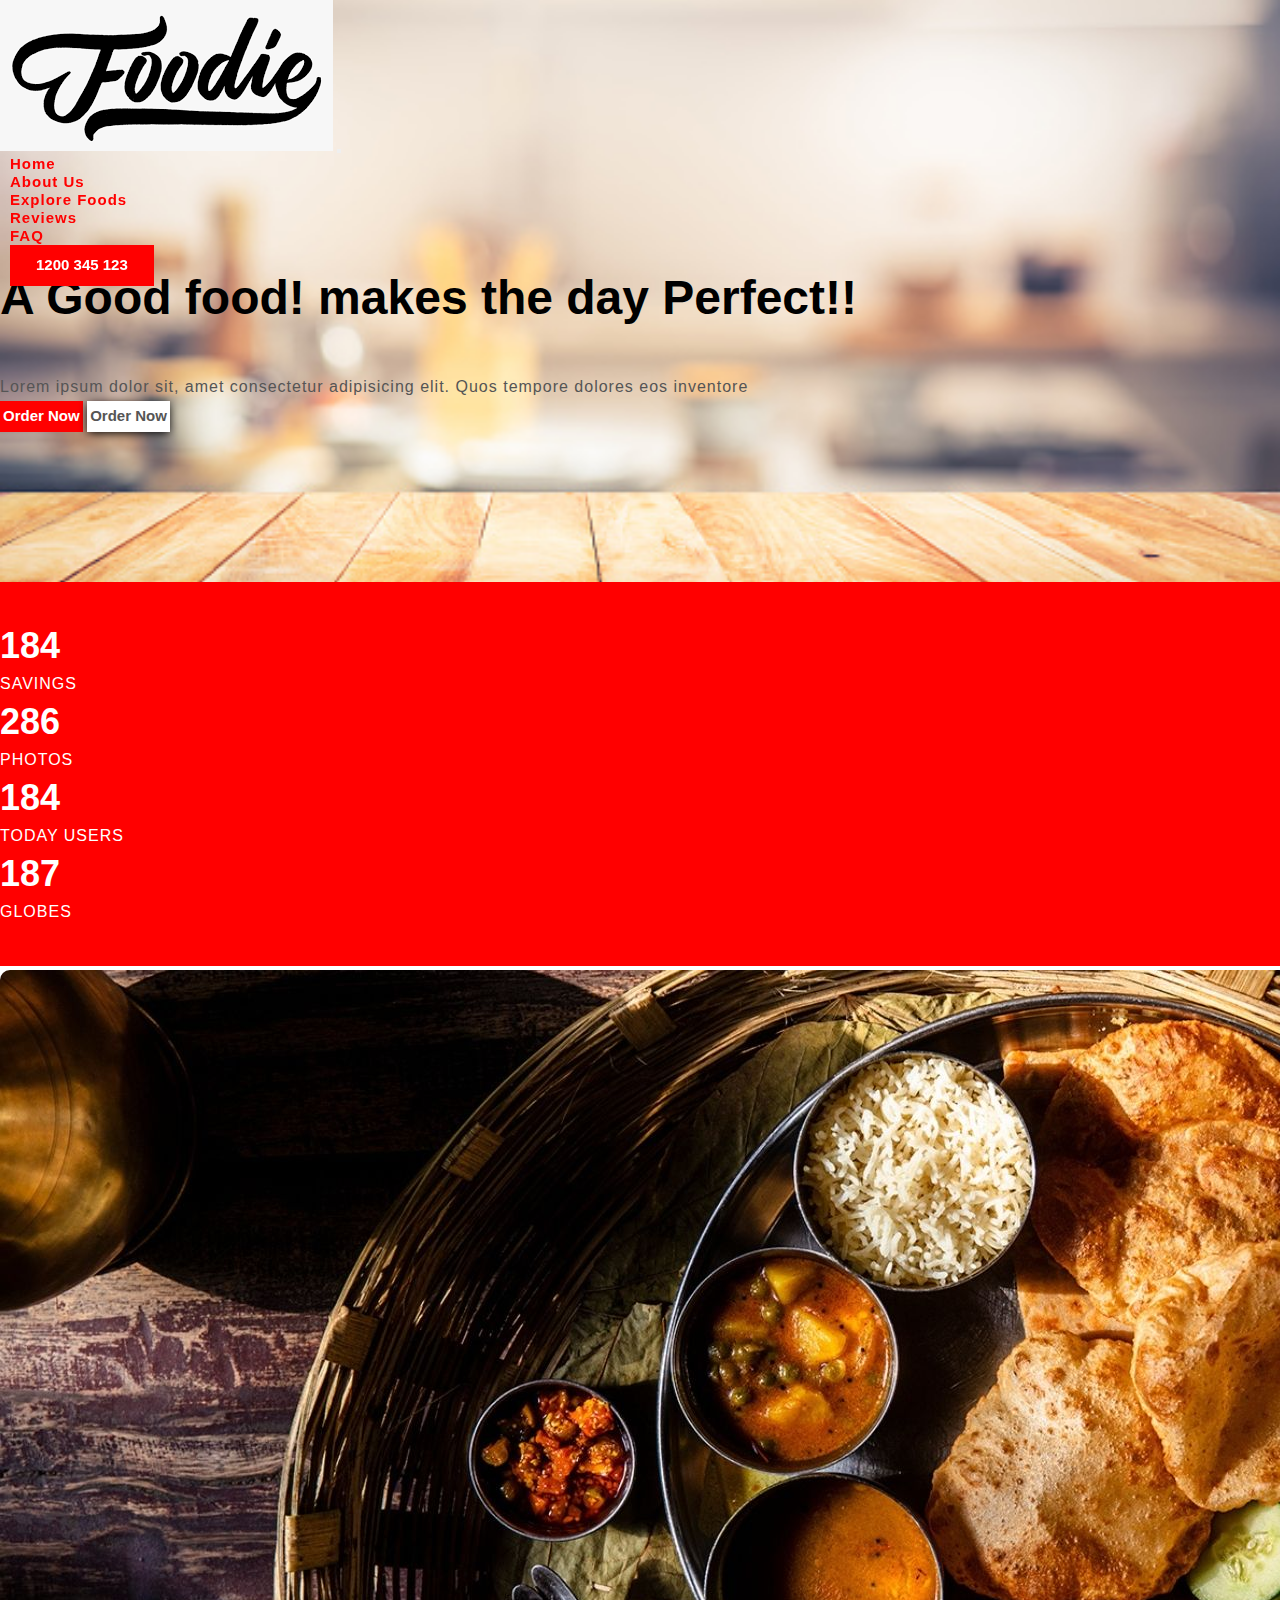
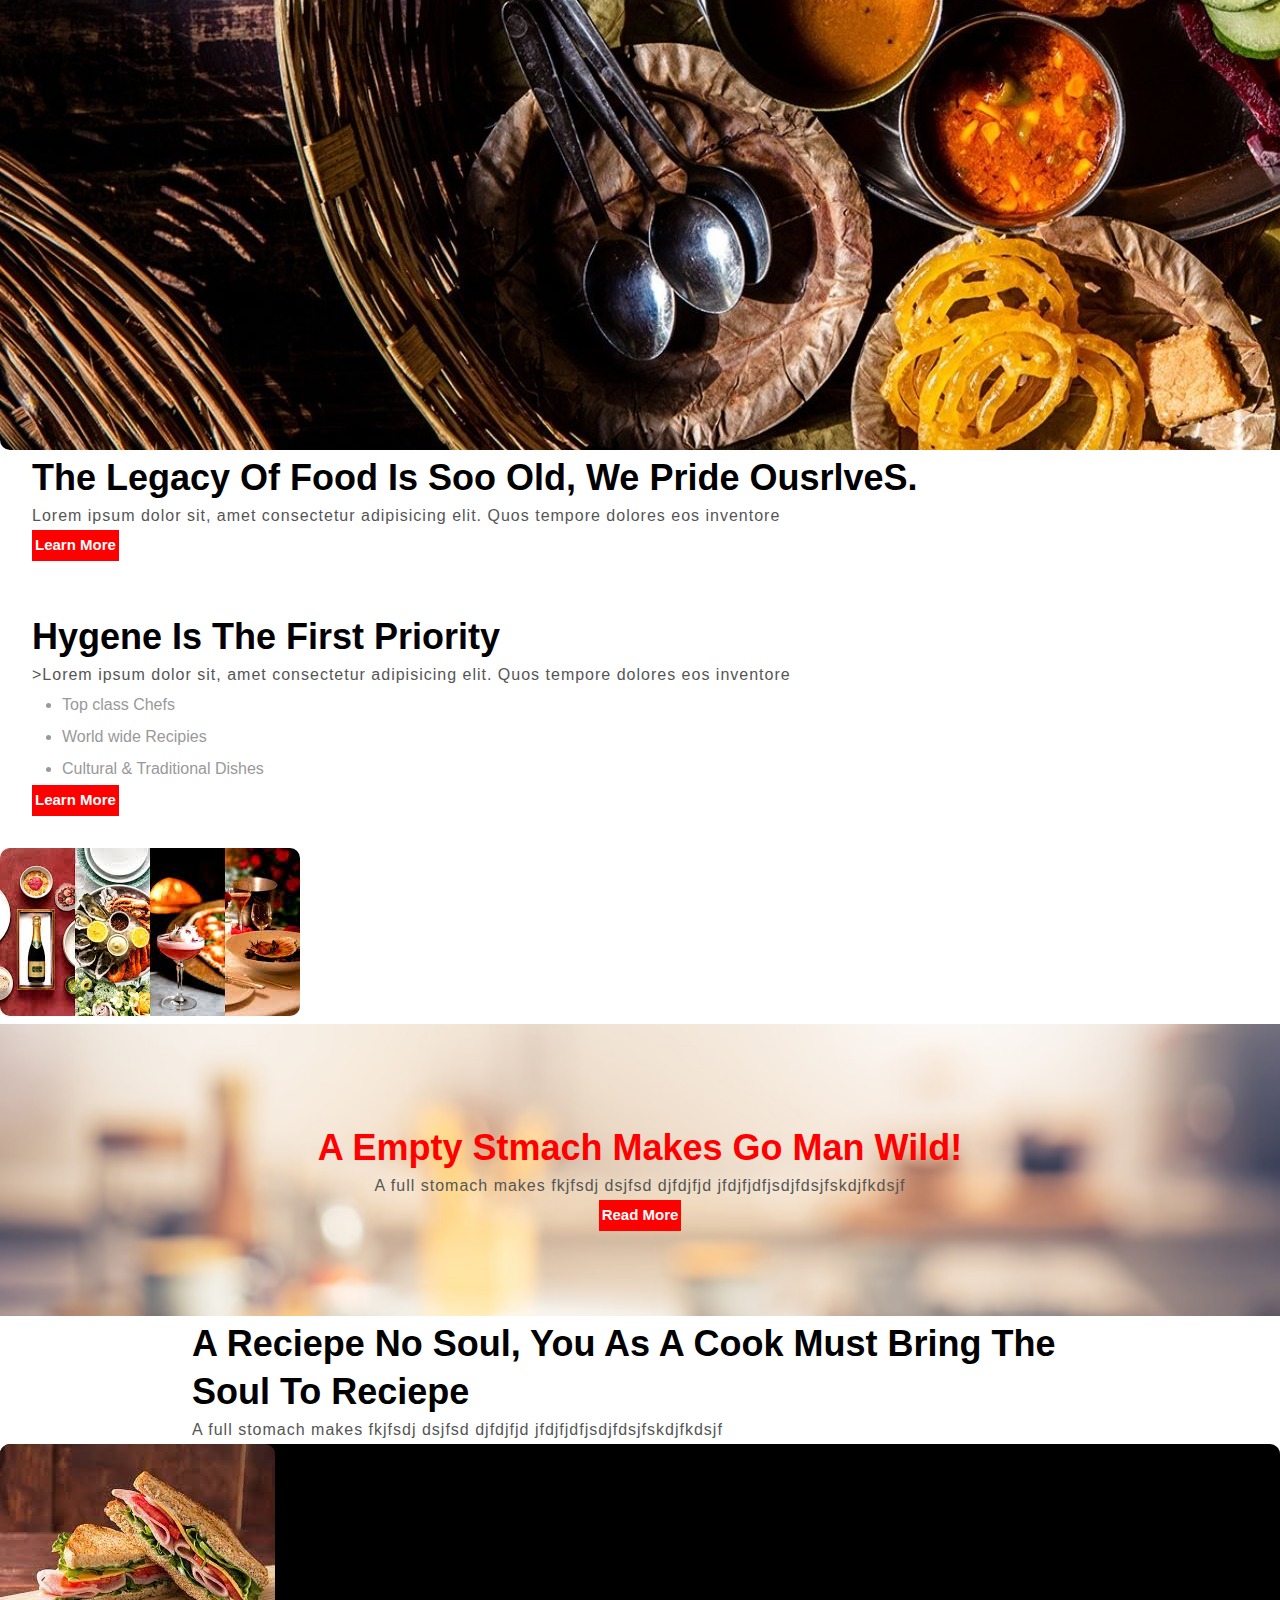
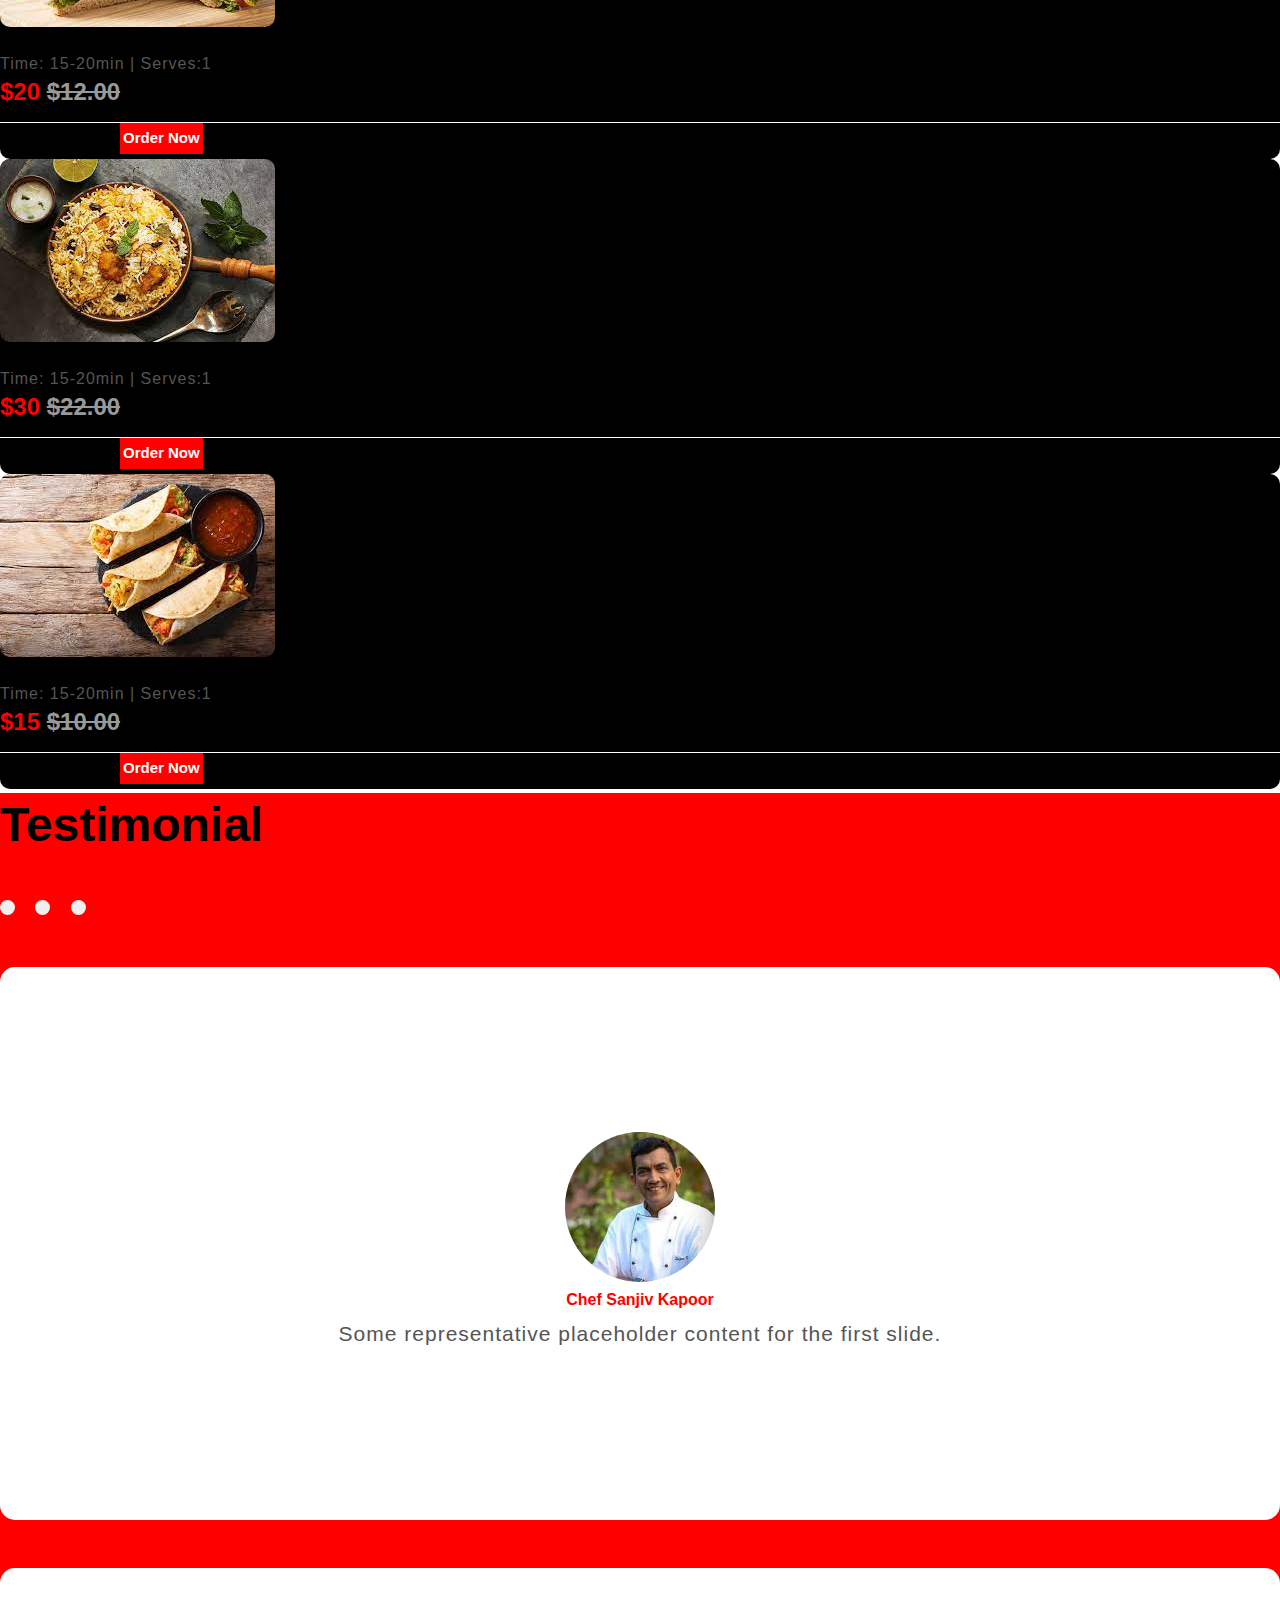
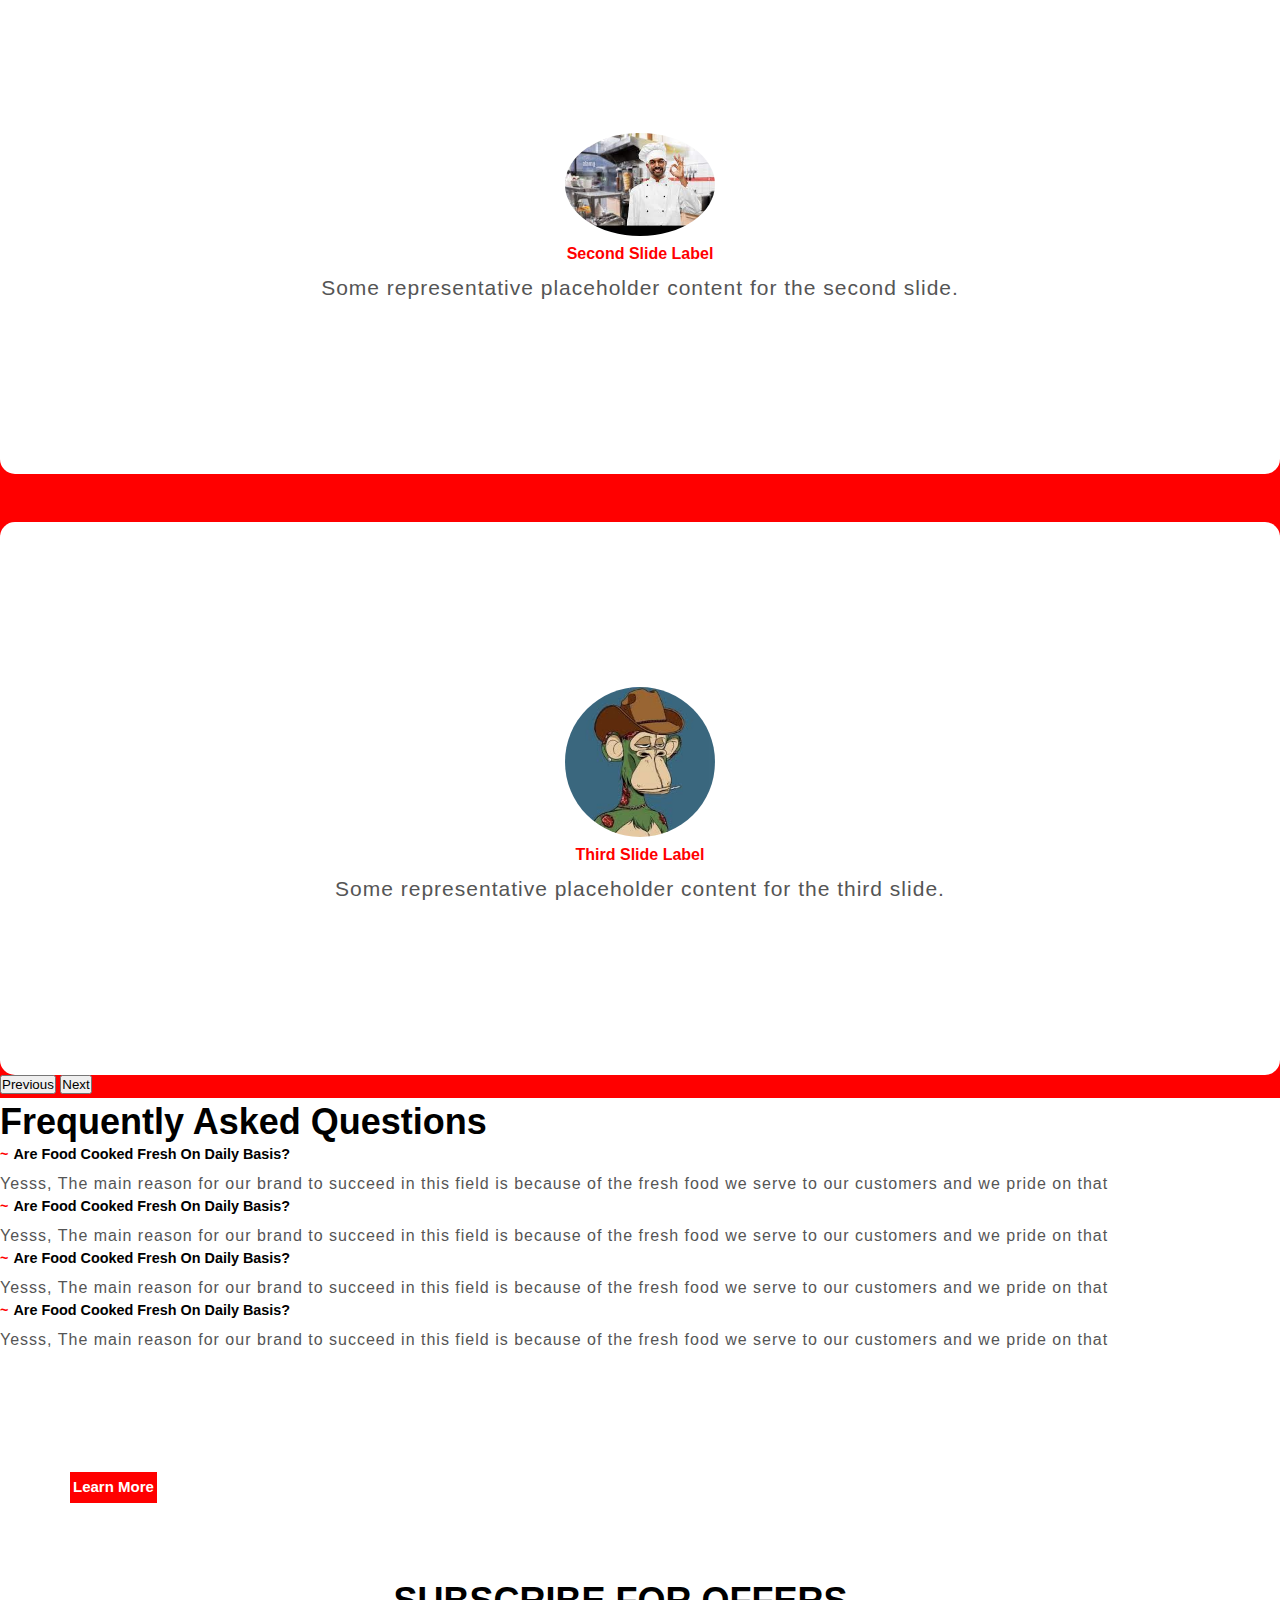
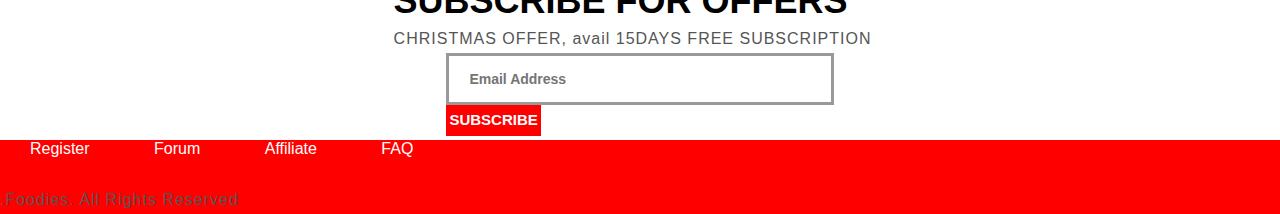
==== Foodies Project WP_IO/index.html @ 7a3345bc "Foodies WP" ====
<!DOCTYPE html>
<html lang="en">

<head>
  <meta charset="UTF-8">
  <meta http-equiv="X-UA-Compatible" content="IE=edge">
  <meta name="viewport" content="width=device-width, initial-scale=1.0">
  <!--Bootstrap CDN-->
  <link href="https://cdn.jsdelivr.net/npm/bootstrap@5.0.2/dist/css/bootstrap.min.css" rel="stylesheet"
    integrity="sha384-EVSTQN3/azprG1Anm3QDgpJLIm9Nao0Yz1ztcQTwFspd3yD65VohhpuuCOmLASjC" crossorigin="anonymous">
  <link rel="stylesheet" href="https://pro.fontawesome.com/releases/v5.10.0/css/all.css"
    integrity="sha384-AYmEC3Yw5cVb3ZcuHtOA93w35dYTsvhLPVnYs9eStHfGJvOvKxVfELGroGkvsg+p" crossorigin="anonymous" />
  <!--only CSS-->
  <link rel="stylesheet" href="./CSS/style.css">
  <link rel="stylesheet" href="./CSS/responsive-style.css">
  <title>Foodies</title>
</head>

<body>
  <!--Header-->
  <header>
    <nav class="navbar navbar-expand-lg navigation-wrap">
      <div class="container">
        <a class="navbar-brand" href=""><img src="./Images/logo/images.png"></a>
        <button class="navbar-toggler" type="button" data-bs-toggle="collapse" data-bs-target="#navbarText"
          aria-controls="navbarText" aria-expanded="false" aria-label="Toggle navigation">
          <i class="fas fa-stream navbar-toggler-icon"></i>
        </button>
        <div class="collapse navbar-collapse" id="navbarText">
          <ul class="navbar-nav ms-auto mb-2 mb-1g-0">
            <li class="nav-item">
              <a class="nav-link active" aria-current="page" href="#home">Home</a>
            </li>
            <li class="nav-item">
              <a class="nav-link" href="#about">About Us</a>
            </li>
            <li class="nav-item">
              <a class="nav-link" href="#explore-food">Explore Foods</a>
            </li>
            <li class="nav-item">
              <a class="nav-link" href="#testimonial">Reviews</a>
            </li>
            <li class="nav-item">
              <a class="nav-link" href="#faq">FAQ</a>
            </li>
            <li><button class="main-btn">1200 345 123</button></li>
          </ul>
        </div>
      </div>
    </nav>
  </header>

  <!--section 1 top-banner-->
  <section id="home">
    <div class="container-fluid px-0 top-banner">
      <div class="container">
        <div class="row">
          <div class="col-lg-5 col-md-6">
            <h1>A Good food! makes the day Perfect!!</h1>
            <p>Lorem ipsum dolor sit, amet consectetur adipisicing elit. Quos tempore dolores eos inventore</p>
            <div class="mt-4">
              <button class="main-btn">Order now <i class="fas fa-shopping-bag ps-3"></i></button>
              <button class="white-btn ms-lg-4 mt-lg-0 mt-4">Order now<i class="fas fa-angle-right ps-3"></i></button>
            </div>
          </div>
        </div>
      </div>
    </div>
  </section>

  <!--Section-2 Counter-->
  <section id="counter">
    <section class="counter-section">
      <div class="container">
        <div class="row text-center">
          <div class="col-md-3 mb-lg-0 mb-md-0 mb-5">
            <h2>
              <span id="count1"></span>
            </h2>
            <p>SAVINGS</p>
          </div>

          <div class="col-md-3 mb-lg-0 mb-md-0 mb-5">
            <h2>
              <span id="count2"></span>
            </h2>
            <p>PHOTOS</p>
          </div>

          <div class="col-md-3 mb-lg-0 mb-md-0 mb-5">
            <h2>
              <span id="count3"></span>
            </h2>
            <p>TODAY USERS</p>
          </div>

          <div class="col-md-3 mb-lg-0 mb-md-0 mb-5">
            <h2>
              <span id="count4"></span>
            </h2>
            <p>GLOBES</p>
          </div>
        </div>
      </div>
    </section>
  </section>

  <!--Section-3 About-->
  <section id="about">
    <div class="about-section wrapper">
      <div class="container">
        <div class="row align-itmes-center">
          <div class="col-lg-7 col-md-12 mb-lg-0 mb-5">
            <div class="card border-0">
              <img src="./Images/imaGESSSS/THALI.jpg" class="img-fluid">
            </div>
          </div>
          <div class="col-lg-5 col-md-12 text-sec">
            <h2>The legacy of food is soo old, we pride ousrlveS. </h2>
            <p>Lorem ipsum dolor sit, amet consectetur adipisicing elit. Quos tempore dolores eos inventore</p>
            <button class="main-btn mt-4">Learn More</button>
          </div>
        </div>
      </div>
      <div class="container food-type">
        <div class="row-align-items-center">
          <div class="col-lg-5 col-md-12 text-sec mb-lg-0 mb-5">
            <h2>Hygene is the first priority</h2>
            <p>>Lorem ipsum dolor sit, amet consectetur adipisicing elit. Quos tempore dolores eos inventore</p>
            <ul class="list-unstyled py-3">
              <li>Top class Chefs</li>
              <li>World wide Recipies</li>
              <li>Cultural & Traditional Dishes</li>
            </ul>
            <button class="main-btn mt-4">Learn More</button>
          </div>
          <div class="col-lg-5 col-md-6">
            <div class="card border-0">
              <img src="./Images/imaGESSSS/colaged.jpg" class="img-fluid">
            </div>
          </div>
        </div>
      </div>
    </div>
  </section>

  <!--section3 story-->
  <section id="story">
    <div class="story-section">
      <div class="container">
        <div class="row">
          <div class="col-sm-12">
            <div class="text-content">
              <h2>A empty stmach makes go man wild!</h2>
              <p>A full stomach makes fkjfsdj dsjfsd djfdjfjd jfdjfjdfjsdjfdsjfskdjfkdsjf</p>
              <button class="main-btn mt-3">Read More</button>
            </div>

          </div>
        </div>
      </div>
    </div>
  </section>

  <!--Section explore food-->
  <section id="explore-food">
    <div class="explore-food wrapper">
      <div class="container">
        <div class="row">
          <div class="col-sm-12">
            <div class="text-content text-center">
              <h2>A reciepe no soul, you as a cook must bring the soul to reciepe</h2>
              <p>A full stomach makes fkjfsdj dsjfsd djfdjfjd jfdjfjdfjsdjfdsjfskdjfkdsjf</p>
            </div>
          </div>
        </div>
        <div class="row pt-5">
          <div class="col-lg-4 col-md-6 mb-lg-0 mb-5">
            <div class="card">
              <img src="./Images/imaGESSSS/sanswich 612x408.jpg" class="img-fluid">
              <div class="pt=3">
                <h4>Sandwich</h4>
                <p>Time: 15-20min | Serves:1</p>
                <span>$20 <del>$12.00</del></span>
                <button class="mt-4 main-btn">Order Now</button>
              </div>
            </div>
          </div>

          <div class="col-lg-4 col-md-6 mb-lg-0 mb-5">
            <div class="card">
              <img src="./Images/imaGESSSS/biryani 612x408.jpg" class="img-fluid">
              <div class="pt=3">
                <h4>Hyderabdi Dum Biriyani</h4>
                <p>Time: 15-20min | Serves:1</p>
                <span>$30 <del>$22.00</del></span>
                <button class="mt-4 main-btn">Order Now</button>
              </div>
            </div>
          </div>

          <div class="col-lg-4 col-md-6 mb-lg-0 mb-5">
            <div class="card">
              <img src="./Images/imaGESSSS/kati roll 612x408.jpg" class="img-fluid">
              <div class="pt=3">
                <h4>Kati Roll</h4>
                <p>Time: 15-20min | Serves:1</p>
                <span>$15 <del>$10.00</del></span>
                <button class="mt-4 main-btn">Order Now</button>
              </div>
            </div>
          </div>
        </div>
      </div>
    </div>
  </section>

  <!--Secition Testimonial-->
  <section id="testimonial">
    <div class="wrapper testimonial-section">
      <div class="container text-center">
        <div class="text-center pb-4">
          <h1>Testimonial</h1>
        </div>
        <div class="row">
          <div class="col-sm-12 col-lg-10 offset-lg-1">
            <div id="carouselExampleDark" class="carousel carousel-dark slide" data-bs-ride="carousel">
              <div class="carousel-indicators">
                <button type="button" data-bs-target="#carouselExampleDark" data-bs-slide-to="0" class="active"
                  aria-current="true" aria-label="Slide 1"></button>
                <button type="button" data-bs-target="#carouselExampleDark" data-bs-slide-to="1"
                  aria-label="Slide 2"></button>
                <button type="button" data-bs-target="#carouselExampleDark" data-bs-slide-to="2"
                  aria-label="Slide 3"></button>
              </div>
              <div class="carousel-inner">
                <div class="carousel-item active">
                  <div class="carousel-caption">
                    <img src="./Images/imaGESSSS/chefsanjiv.jpg">
                    <h5>Chef Sanjiv Kapoor</h5>
                    <p>Some representative placeholder content for the first slide.</p>
                  </div>
                </div>

                <div class="carousel-item">
                  <div class="carousel-caption">
                    <img src="./Images/imaGESSSS/chef2.jpg">
                    <h5>Second slide label</h5>
                    <p>Some representative placeholder content for the second slide.</p>
                  </div>
                </div>

                <div class="carousel-item">
                  <div class="carousel-caption">
                    <img src="./Images/imaGESSSS/abc 400x400.jpg">
                    <h5>Third slide label</h5>
                    <p>Some representative placeholder content for the third slide.</p>
                  </div>
                </div>
              </div>
            </div>
          </div>
          <button class="carousel-control-prev" type="button" data-bs-target="#carouselExampleDark"
            data-bs-slide="prev">
            <span class="carousel-control-prev-icon" aria-hidden="true"></span>
            <span class="visually-hidden">Previous</span>
          </button>
          <button class="carousel-control-next" type="button" data-bs-target="#carouselExampleDark"
            data-bs-slide="next">
            <span class="carousel-control-next-icon" aria-hidden="true"></span>
            <span class="visually-hidden">Next</span>
          </button>
        </div>
      </div>
    </div>
    </div>
    </div>
  </section>

  <!--Section FAQ-->
  <section id="faq">
    <div class="faq-wrapper">
      <div class="container">
        <div class="row">
          <div class="col-sm-12">
            <div class="text-center">
              <h2>
                Frequently Asked Questions
              </h2>
            </div>
          </div>
        </div>
        <div class="row pt-5">
          <div class="col-sm-6 mb-4">
            <h4><span>~</span>Are Food Cooked fresh on daily basis?</h4>
            <p>Yesss, The main reason for our brand to succeed in this field is because of the fresh 
              food we serve to our customers and we pride on that</p>
          </div>

          <div class="col-sm-6 mb-4">
            <h4><span>~</span>Are Food Cooked fresh on daily basis?</h4>
            <p>Yesss, The main reason for our brand to succeed in this field is because of the fresh 
              food we serve to our customers and we pride on that</p>
          </div>

          <div class="col-sm-6 mb-4">
            <h4><span>~</span>Are Food Cooked fresh on daily basis?</h4>
            <p>Yesss, The main reason for our brand to succeed in this field is because of the fresh 
              food we serve to our customers and we pride on that</p>
          </div>

          <div class="col-sm-6 mb-4">
            <h4><span>~</span>Are Food Cooked fresh on daily basis?</h4>
            <p>Yesss, The main reason for our brand to succeed in this field is because of the fresh 
              food we serve to our customers and we pride on that</p>
          </div>
        </div>
      </div>
    </div>
  </section>

  <!--Section book food-->
  <section id="book-food">
    <div class="book-food">
      <div class="container book-food-text">
        <div class="row text-center">
          <div class="col-lg-9 col-md-12">
            <h2>Food prepared with fresh veggies from organic farming</h2>
          </div>
          <div class="col-lg-3 col-md-12 mt-lg-0 mt-4">
            <button class="main-btn">Learn More</button>
          </div>
        </div>
      </div>
    </div>
  </section>

  <!--Section Newletter or search-->
  <section id="newsletter">
    <div class="newsletter wrapper">
      <div class="container">
        <div class="row">
          <div class="col-sm-12">
            <div class="text-content text-center pb-4">
              <h2>SUBSCRIBE FOR OFFERS</h2>
              <p>CHRISTMAS OFFER, avail 15DAYS FREE SUBSCRIPTION</p>
            </div>
            <form class="newsletter">
              <div class="row">
                <div class="col-md-8 col-12">
                  <input class="form-control" placeholder="Email Address" type="email">
                </div>
                <div class="col-lg-4 col-12">
                  <button class="main-btn">SUBSCRIBE</button>
                </div>
              </div>
            </form>
          </div>
        </div>
      </div>
    </div>
  </section>

  <!--footer section-->

  <footer id="footer">
    <div class="footer py-5">
      <div class="container">
        <div class="row">
          <div class="col-md-12 text-center">
            <a class="footer-link" href="#">Register</a>
            <a class="footer-link" href="#">Forum</a>
            <a class="footer-link" href="#">Affiliate</a>
            <a class="footer-link" href="#">FAQ</a>
            <div class="footer-social pt-4 text-center">
              <a href="#"><i class="fab fa-facebook"></i></a>
              <a href="#"><i class="fab fa-twitter"></i></a>
              <a href="#"><i class="fab fa-youtube"></i></a>
              <a href="#"><i class="fab fa-dribbble"></i></a>
              <a href="#"><i class="fab fa-linkedin"></i></a>
              <a href="#"><i class="fab fa-instagram"></i></a>
            </div>
          </div>
          <div class="col-sm-12">
            <div class="footer-copy">
              <div class="copy-right text-center pt-5">
                <p class="text-light"><i class="far fa-copyright"></i>.Foodies. All Rights Reserved</p>
              </div>
            </div>
          </div>
        </div>
      </div>
    </div>
  </footer>
  <!--JS Libraries-->
  <script src="https://cdn.jsdelivr.net/npm/@popperjs/core@2.9.2/dist/umd/popper.min.js"
    integrity="sha384-IQsoLXl5PILFhosVNubq5LC7Qb9DXgDA9i+tQ8Zj3iwWAwPtgFTxbJ8NT4GN1R8p"
    crossorigin="anonymous"></script>
  <script src="https://cdn.jsdelivr.net/npm/bootstrap@5.0.2/dist/js/bootstrap.min.js"
    integrity="sha384-cVKIPhGWiC2Al4u+LWgxfKTRIcfu0JTxR+EQDz/bgldoEyl4H0zUF0QKbrJ0EcQF"
    crossorigin="anonymous"></script>

  <!--Own JS-->
  <script src="./JS/main.js"></script>

</body>

</html>
---- Foodies Project WP_IO/CSS/style.css ----
@import url('https://fonts.googleapis.com/css2?family=Lobster&display=swap');

*,
*:after,
*:before {
    -webkit-box-sizing: border-box;
    box-sizing: border-box;
    margin: 0;
    padding: 0;
}

:active,
:hover,
:focus {
    outline: 0 !important;
    outline-offset: 0;
}

a,
a:hover {
    text-decoration: none;
}

a:hover {
    color: red !important;
}

ul,
ol {
    margin: 0;
    padding: 0;
}

/***********Variable Define**********/
:root {
    --primary-color: Red;
    --secondary-color: Black;
    --third-color: orange;
    --white-color: white;
    --text-color: #555;
    --text-gray: #999;
    --black-color: black;
    --primary-font: 'Roboto', sans-serif;
    --secondary-font: 'Quicksand', sans-serif;
}

html {
    scroll-behavior: smooth;
}

body {
    font-family: var(--primary-font);
    font-size: 100%;
    font-weight: 400;
}

/*********Custom Scrollbar**********/

::-webkit-scrollbar {
    width: 0.625rem;
}

::-webkit-scrollbar-track {
    background: var(--white-color);
}

::-webkit-scrollbar-thumb {
    background: var(--primary-color);
}

/********Custom CSS Design******/

h1 {
    font-size: 3rem;
    font-weight: 900;
    margin-bottom: 3rem;
    color: var(--secondary-color);
}

h2 {
    font-weight: 700;
    font-size: 2.25rem;
    text-transform: capitalize;
    font-family: var(--secondary-font);
    color: var(--secondary-color);
    line-height: 3rem;
}

h4 {
    color: var(--secondary-color);
    font-family: var(--secondary-font);
    text-transform: capitalize;
    font-size: 10px;
    font-weight: 800;
    margin-bottom: 0.5rem;
}

h5 {
    color: var(--primary-color);
    text-transform: capitalize;
    font-family: var(--secondary-font);
    font-size: 1rem;
    font-weight: 700;
    margin-bottom: 0.5rem;
}

p {
    font-size: 1rem;
    color: var(--text-color);
    font-weight: 400;
    line-height: 1.75rem;
    letter-spacing: 1px;
}


.main-btn {
    display: inline-block;
    padding: -.625rem 1.875rem;
    line-height: 1.56rem;
    background-color: var(--primary-color);
    border: 0.1875rem solid var(--primary-color);
    color: var(--white-color);
    font-size: 0.9375rem;
    font-weight: 600;
    text-transform: capitalize;
    box-shadow: 0px 2px 10px -1px rgb(0, 0, 0,);
    -webkit-transition: all .4s ease-out 0s;
    -o-transition: all .4s ease-out 0s;
    -moz-transition: all .4s ease-out 0s;
    transition: all .4s ease-out 0s;
}

.main-btn:hover {
    background-color: transparent;
    color: var(--primary-color);
}

.white-btn {
    display: inline-block;
    padding: -.625rem 1.875rem;
    line-height: 1.56rem;
    background-color: var(--white-color);
    border: 0.1875rem solid var(--white-color);
    color: var(--text-color);
    font-size: 0.9375rem;
    font-weight: 600;
    text-transform: capitalize;
    box-shadow: 0px 2px 10px -1px rgb(0, 0, 0);
    -webkit-transition: all .4s ease-out 0s;
    -o-transition: all .4s ease-out 0s;
    -moz-transition: all .4s ease-out 0s;
    transition: all .4s ease-out 0s;
}

.white-btn:hover {
    background-color: transparent;
    color: var(--primary-color);
    border-color: var(--primary-color);
}

.wrapper {
    padding-top: 0.25rem;
    padding-bottom: 0.25rem;
}

.text-content {
    width: 70%;
    margin: auto;
}

.counter-section h2,
.transitional-section h2,
.book-food-text h2 {
    color: var(--white-color);
}

/********* Header  Styling ***********/
.navigation-wrap{
    position: fixed;
    width: 100%;
    left: 0;
    z-index: 1000;
    -webkit-transition: all .4s ease-out 0s;
    transition: all .3s ease-out 0s;
}

.navigation-wrap .nav-item{
    padding: 0 0.625rem;
    transition: all 1ms linear;
}

.navbar-toggler:focus{
    outline:unset;
    border: unset;
    box-shadow: none;
}

.nav-link{
    font-size: 0.9375rem;
    font-weight: 600;
    text-transform: capitalize;
    color: var(--primary-color);
    letter-spacing: 1px;
}

.nav-link :hover{
    color: blue;
}

.navigation-wrap .main-btn{
    padding: 0.3125rem 1.4375rem;
    box-shadow: none;
    margin-left: 0.625rem;
}

/**********Navbar styling on Scroll*********/

.navigation-wrap.scroll-on{
    position: fixed;
    top: 0;
    left: 0;
    width: 100%;
    background-color:var(--white-color);
    box-shadow: 0 0.125rem 1.75rem 0 rgb(0, 0, 0,0.4);
    transition:all .15s ease-in-out 0s;
}

/*** Top Banner Design *****/

.top-banner{
    width: 100%;
    background: url(../Images/bg/homepgBG.jpg) no-repeat center;
    background-size: cover;
    padding: 16.875rem 0 9.375rem;
}

/*** COUNTER DESIGN ****/

.counter-section{
    background-color:var(--primary-color);
    padding: 2.5rem 0;
}

.counter-section p{
    color: var(--white-color);
    text-transform: uppercase;
}

/*** About section Design ***/
.about-section{
    background: var(--white-color);
}

.about-section .card,
.about-section .card img{
    border-radius: 0.625rem;
}
.about-section .text-sec{
    padding-left: 2rem;
}

/* foot type section design**/

.food-type{
    padding-top: 3.25rem;
}

.food-type ul li{
    font-size: 1rem;
    color: var(--text-gray);
    line-height: 32px;
    position: relative;
    margin-left: 30px;
}

.food-type ul li::before{
    position: absolute;
    left:-2.1875rem;
    color: var(--primary-color);
    font-size: 1.25rem;
    font-family: "Font Awesome 5 Free";
    content:"\f058";
    display: inline-block;
    padding-right: 3px;
    vertical-align: middle;
    font-weight: 900;
}

.food-type .card{
    margin-top: 2rem;
}


.story-section{
    width: 100%;
    height: 18.25rem;
    background: url(../Images/bg/homepgBG.jpg) no-repeat center;
    background-size: cover;
    padding-top: 100px;
    text-align: center;
}

.story-section h2{
    color: var(--primary-color);
}

/* Explore Food Design*/
.explore-food .card{
    border: none;
    background-color:black;
    border-radius: 10px;
}

.explore-food .card img{
    border-radius: 10px;
    object-fit: cover;
}

.explore-food .card span{
    display: block;
    font-size: 1.5rem;
    font-weight: 700;
    color: var(--primary-color);
    padding-bottom: 1rem;
    border-bottom: 0.0625rem solid white;
}

.explore-food .card span del{
    color: var(--text-gray);
}

.explore-food .card .main-btn{
    margin-left: 120px;
    margin-bottom: 5px;
}

/** Testimonial Section Design**/

.testimonial-section{
    background-color:var(--primary-color)
}

.testimonial-section .carousel-item{
    margin-top: 3rem;
    padding:10rem 3.125rem;
    background-color: var(--white-color);
    border-radius: 00.9375rem;
    text-align: center;
}

.testimonial-section .carousel-caption img{
    max-width: 10rem;
    border-radius: 50%;
    padding: 0.3125rem;
}

.testimonial-section .carousel-item .carousel-caption p{
    font-size: 1.3125rem;
    line-height: 2.0625rem;
    padding: 0 11% 0.625rem;
}

.testimonial-section .carousel-indicators button{
    width: 15px;
    height: 15px;
    border-radius: 50%;
    outline:none;
    border: none;
    margin-right: 1rem;
}

.testimonial-section .carousel-indicators button:active{
    opacity: 1;
}

/** FAQ section Design**/

#faq h4{
    font-size: .9rem;
}
#faq h4 span{
    color: var(--primary-color);
    font-size: 0.9rem;
    margin-right: 0.3125rem;
}

.book-food{
    width: 100%;
    background: url(../Images/bg/parallaxBG.jpg) no-repeat center;
    background-size: cover;
    background-attachment: fixed;
    background-position: 0 71.9125px;
    padding: 4.375rem;
}

/*Form Control*/

.newsletter{
    width: 55%;
    margin: 0 auto;
}

.newsletter .form-control{
    height: 3.225rem;
    padding: 0 1.25rem;
    font-size: 0.875rem;
    width: 100%;
    border: none;
    border-radius: 0;
    background: transparent;
    border: 0.1875rem solid var(--text-gray);
    color: black;
    font-weight: 700;
}

.newsletter .form-control:hover,
.newsletter .form-control:focus{
    outline: none;
    box-shadow: none;
    background-color:var(--primary-color);
}

/*Footer */
.footer{
    background-color: var(--primary-color);
}

.footer .footer-link{
    font-size: 1rem;
    color: var(--white-color);
    padding: 0 1.875rem;
}

.footer .footer-link:hover{
    color:blue !important;
}

.footer a i{
    font-size: 1.5rem;
    color: var(--white-color);
    padding: 0 1rem;
}
---- Foodies Project WP_IO/CSS/responsive-style.css ----
@media (max-width:1024px){

    /* about section */

    /* News letter */
   

}

@media (max-width:991px) {
    /*Custom Classes*/
.text-content{
    width:100%;
} 

/*nav brand*/
.navigation-wrap .navbar-brand img{
    height: 3.8125rem;
}
.navigation-wrap{
    text-align: center;
    background-color: var(--white-color);
}

.navigation-wrap .nav-link{
    line-height: 1.875rem;
}

/* banner design */
.top-banner {
    padding: 9.375rem 0 9.375rem;
}

/*Carousel Design*/
.testimonial-section .carousel-caption p{
    padding: 0;
}

.book-food h2{
    text-align: center;
}

.book-food .main-btn{
    padding-left: 20px;
}

/*newsletter design*/
.newsletter{
    width: 75%;
}

.newsletter .form-control,
.newsletter .main-btn{
    
    margin-top: 1rem;
}
}

@media(max-width:767px){

    /*Custom Css*/
    h1{
        font-size:2.8rem;
    }

    h2{
        font-size: 2rem;
        line-height: 2.0625rem;
    }

    /*Top banner*/
    .top-banner{
        padding:10.875rem 0 9.375rem;
    }

    .story-section{
        padding: 3rem 0;
    }

    /*Carousel Design*/
    .testimonial-section .carousel-item{
        padding: 11rem 3.125rem;
    }

    .book-food h2{
        text-align: center;
    }

    /*Newsletter Design*/
    .newsletter{
        width: 75%;
    }

    .newsletter .main-btn{
        width: 100%;
        margin-top: 1rem;
    }

    .footer .footer-link,
    .footer a i{
        padding: 0 0.7rem;
    }

}

@media (max-width:330px) {

    /*Carousel Design*/
    .testimonial-section .carousel-item{
        padding: 13rem 3.125rem;
    }

}
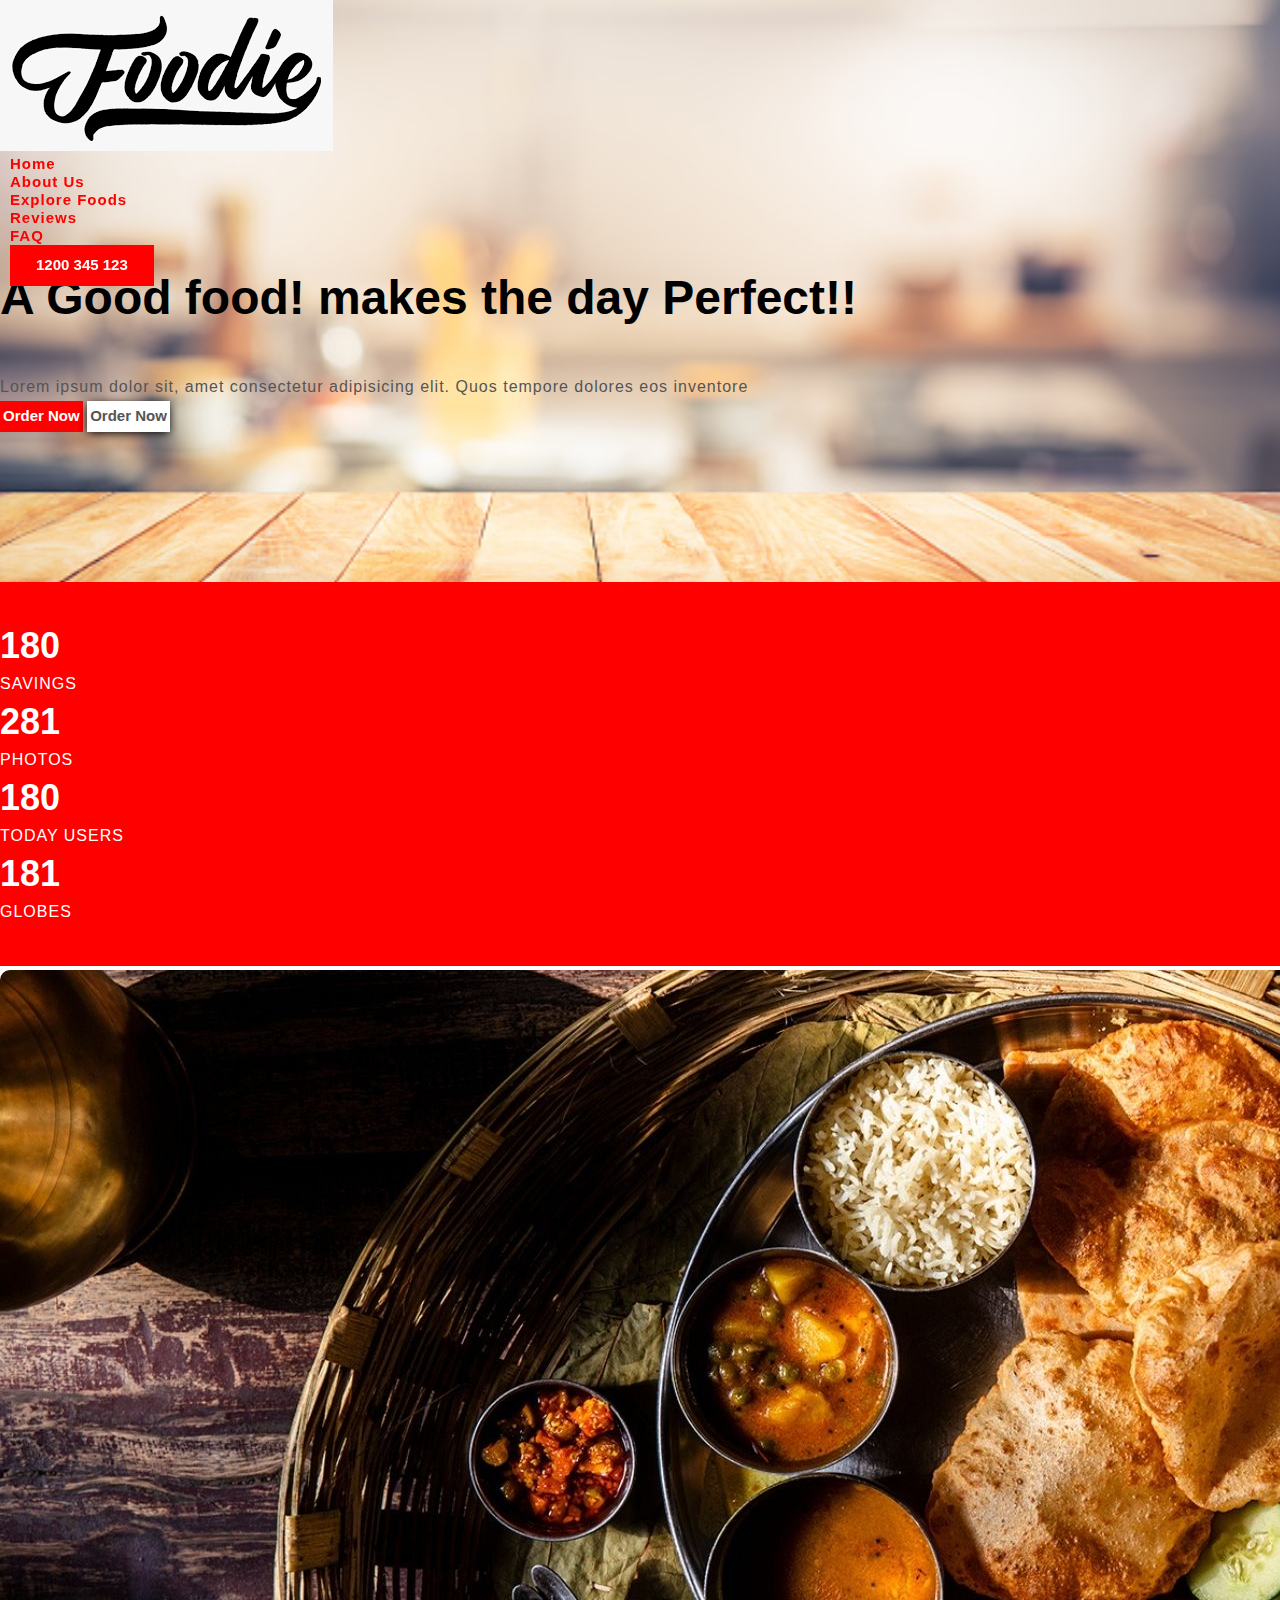
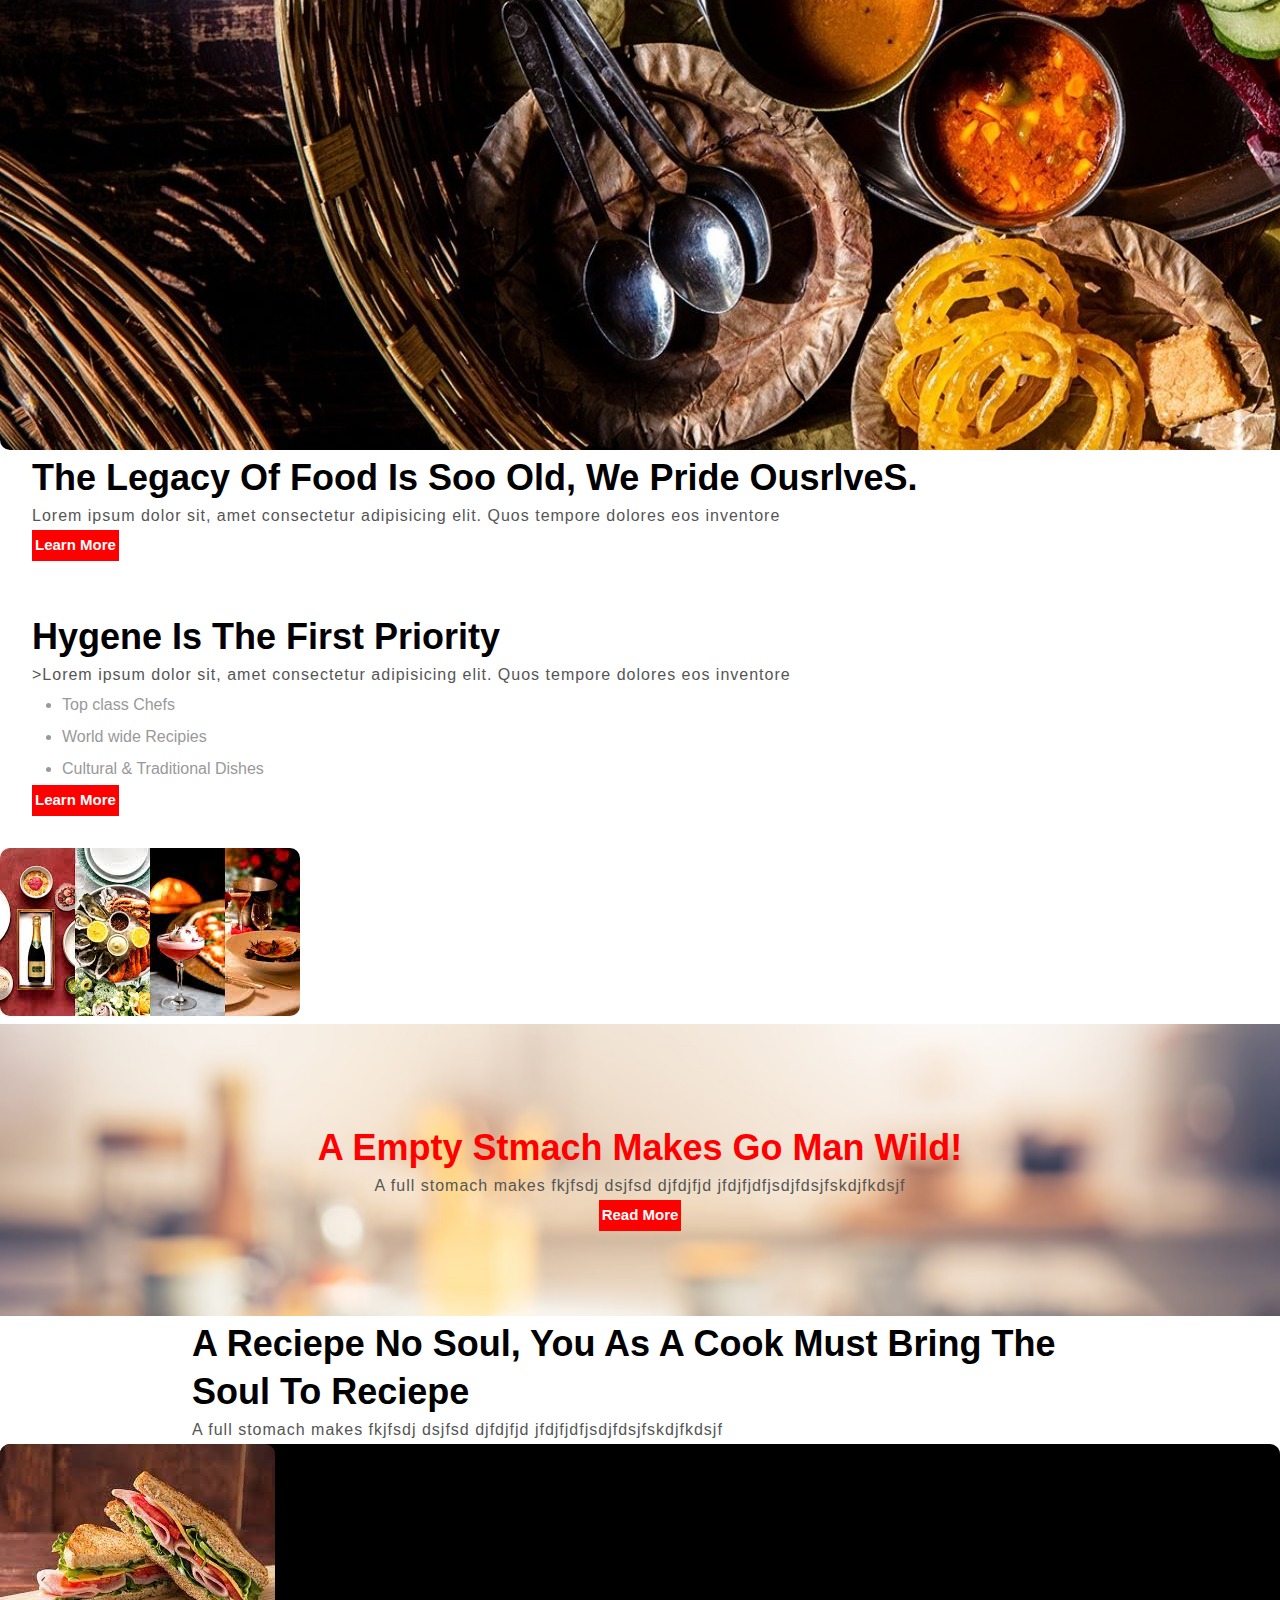
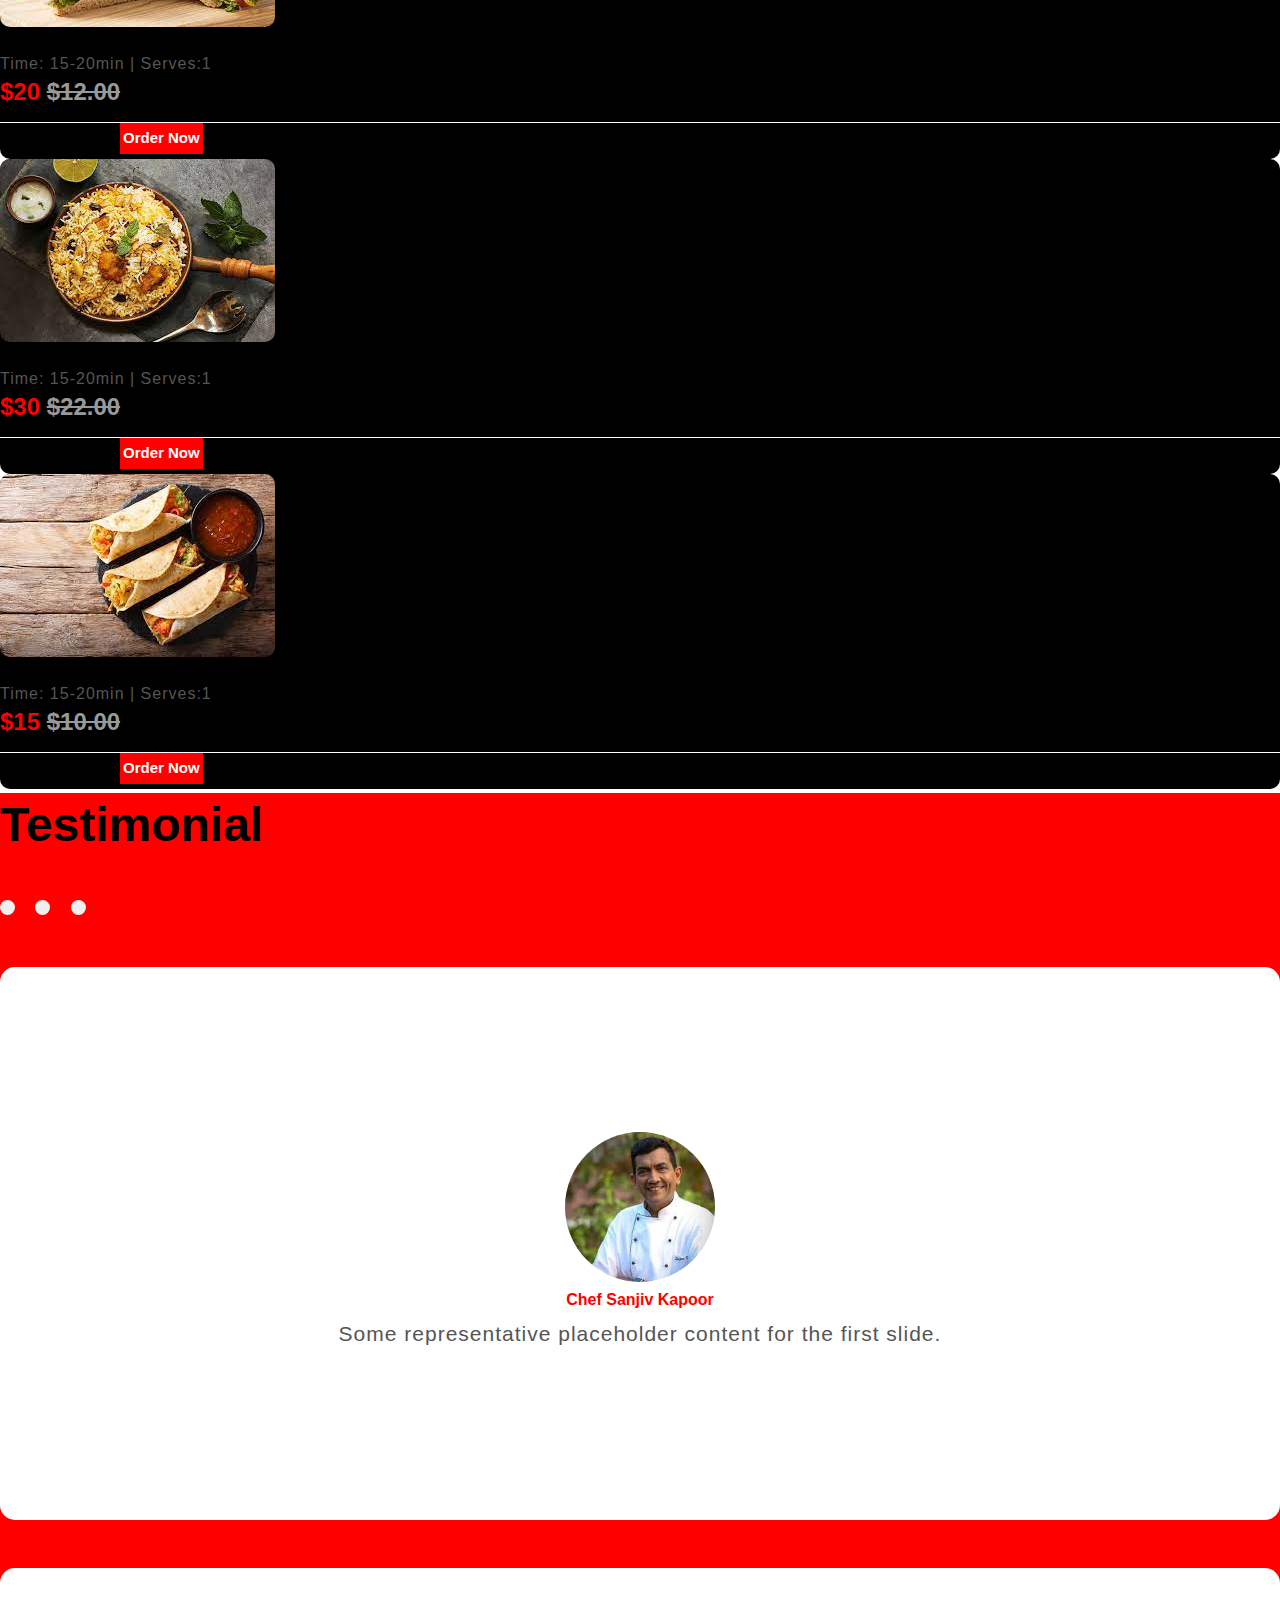
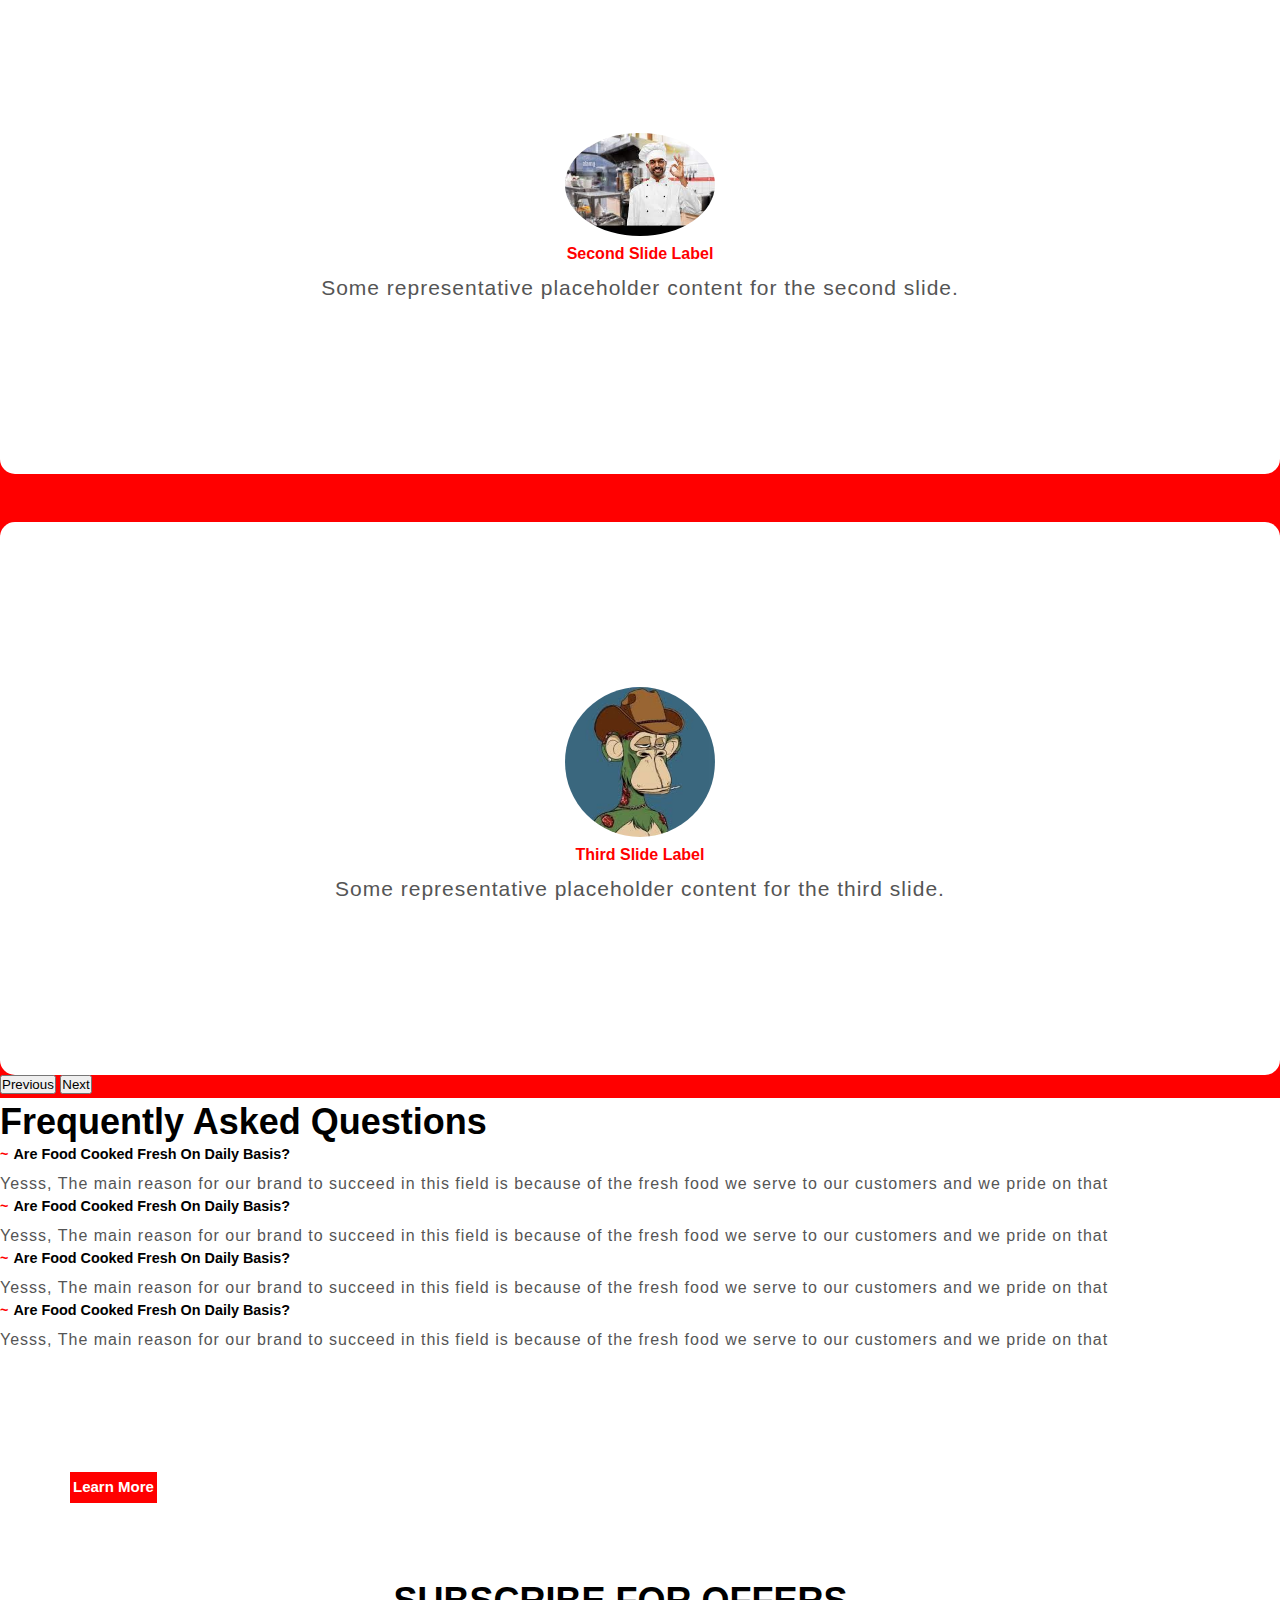
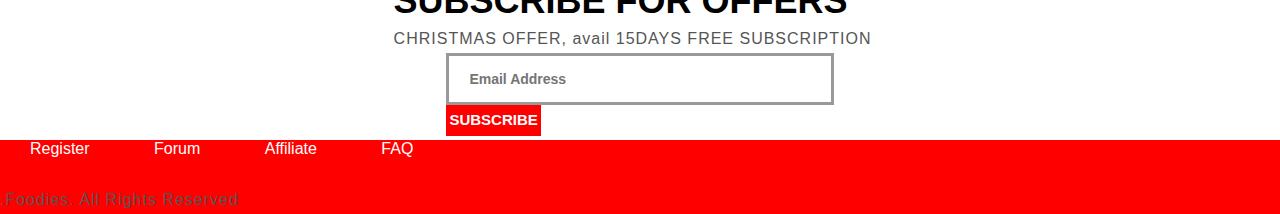
==== commit 629c4419: "RESPONSIVE WP" ====
--- a/Foodies Project WP_IO/index.html
+++ b/Foodies Project WP_IO/index.html
@@ -1,408 +1,408 @@
-<!DOCTYPE html>
-<html lang="en">
-
-<head>
-  <meta charset="UTF-8">
-  <meta http-equiv="X-UA-Compatible" content="IE=edge">
-  <meta name="viewport" content="width=device-width, initial-scale=1.0">
-  <!--Bootstrap CDN-->
-  <link href="https://cdn.jsdelivr.net/npm/bootstrap@5.0.2/dist/css/bootstrap.min.css" rel="stylesheet"
-    integrity="sha384-EVSTQN3/azprG1Anm3QDgpJLIm9Nao0Yz1ztcQTwFspd3yD65VohhpuuCOmLASjC" crossorigin="anonymous">
-  <link rel="stylesheet" href="https://pro.fontawesome.com/releases/v5.10.0/css/all.css"
-    integrity="sha384-AYmEC3Yw5cVb3ZcuHtOA93w35dYTsvhLPVnYs9eStHfGJvOvKxVfELGroGkvsg+p" crossorigin="anonymous" />
-  <!--only CSS-->
-  <link rel="stylesheet" href="./CSS/style.css">
-  <link rel="stylesheet" href="./CSS/responsive-style.css">
-  <title>Foodies</title>
-</head>
-
-<body>
-  <!--Header-->
-  <header>
-    <nav class="navbar navbar-expand-lg navigation-wrap">
-      <div class="container">
-        <a class="navbar-brand" href=""><img src="./Images/logo/images.png"></a>
-        <button class="navbar-toggler" type="button" data-bs-toggle="collapse" data-bs-target="#navbarText"
-          aria-controls="navbarText" aria-expanded="false" aria-label="Toggle navigation">
-          <i class="fas fa-stream navbar-toggler-icon"></i>
-        </button>
-        <div class="collapse navbar-collapse" id="navbarText">
-          <ul class="navbar-nav ms-auto mb-2 mb-1g-0">
-            <li class="nav-item">
-              <a class="nav-link active" aria-current="page" href="#home">Home</a>
-            </li>
-            <li class="nav-item">
-              <a class="nav-link" href="#about">About Us</a>
-            </li>
-            <li class="nav-item">
-              <a class="nav-link" href="#explore-food">Explore Foods</a>
-            </li>
-            <li class="nav-item">
-              <a class="nav-link" href="#testimonial">Reviews</a>
-            </li>
-            <li class="nav-item">
-              <a class="nav-link" href="#faq">FAQ</a>
-            </li>
-            <li><button class="main-btn">1200 345 123</button></li>
-          </ul>
-        </div>
-      </div>
-    </nav>
-  </header>
-
-  <!--section 1 top-banner-->
-  <section id="home">
-    <div class="container-fluid px-0 top-banner">
-      <div class="container">
-        <div class="row">
-          <div class="col-lg-5 col-md-6">
-            <h1>A Good food! makes the day Perfect!!</h1>
-            <p>Lorem ipsum dolor sit, amet consectetur adipisicing elit. Quos tempore dolores eos inventore</p>
-            <div class="mt-4">
-              <button class="main-btn">Order now <i class="fas fa-shopping-bag ps-3"></i></button>
-              <button class="white-btn ms-lg-4 mt-lg-0 mt-4">Order now<i class="fas fa-angle-right ps-3"></i></button>
-            </div>
-          </div>
-        </div>
-      </div>
-    </div>
-  </section>
-
-  <!--Section-2 Counter-->
-  <section id="counter">
-    <section class="counter-section">
-      <div class="container">
-        <div class="row text-center">
-          <div class="col-md-3 mb-lg-0 mb-md-0 mb-5">
-            <h2>
-              <span id="count1"></span>
-            </h2>
-            <p>SAVINGS</p>
-          </div>
-
-          <div class="col-md-3 mb-lg-0 mb-md-0 mb-5">
-            <h2>
-              <span id="count2"></span>
-            </h2>
-            <p>PHOTOS</p>
-          </div>
-
-          <div class="col-md-3 mb-lg-0 mb-md-0 mb-5">
-            <h2>
-              <span id="count3"></span>
-            </h2>
-            <p>TODAY USERS</p>
-          </div>
-
-          <div class="col-md-3 mb-lg-0 mb-md-0 mb-5">
-            <h2>
-              <span id="count4"></span>
-            </h2>
-            <p>GLOBES</p>
-          </div>
-        </div>
-      </div>
-    </section>
-  </section>
-
-  <!--Section-3 About-->
-  <section id="about">
-    <div class="about-section wrapper">
-      <div class="container">
-        <div class="row align-itmes-center">
-          <div class="col-lg-7 col-md-12 mb-lg-0 mb-5">
-            <div class="card border-0">
-              <img src="./Images/imaGESSSS/THALI.jpg" class="img-fluid">
-            </div>
-          </div>
-          <div class="col-lg-5 col-md-12 text-sec">
-            <h2>The legacy of food is soo old, we pride ousrlveS. </h2>
-            <p>Lorem ipsum dolor sit, amet consectetur adipisicing elit. Quos tempore dolores eos inventore</p>
-            <button class="main-btn mt-4">Learn More</button>
-          </div>
-        </div>
-      </div>
-      <div class="container food-type">
-        <div class="row-align-items-center">
-          <div class="col-lg-5 col-md-12 text-sec mb-lg-0 mb-5">
-            <h2>Hygene is the first priority</h2>
-            <p>>Lorem ipsum dolor sit, amet consectetur adipisicing elit. Quos tempore dolores eos inventore</p>
-            <ul class="list-unstyled py-3">
-              <li>Top class Chefs</li>
-              <li>World wide Recipies</li>
-              <li>Cultural & Traditional Dishes</li>
-            </ul>
-            <button class="main-btn mt-4">Learn More</button>
-          </div>
-          <div class="col-lg-5 col-md-6">
-            <div class="card border-0">
-              <img src="./Images/imaGESSSS/colaged.jpg" class="img-fluid">
-            </div>
-          </div>
-        </div>
-      </div>
-    </div>
-  </section>
-
-  <!--section3 story-->
-  <section id="story">
-    <div class="story-section">
-      <div class="container">
-        <div class="row">
-          <div class="col-sm-12">
-            <div class="text-content">
-              <h2>A empty stmach makes go man wild!</h2>
-              <p>A full stomach makes fkjfsdj dsjfsd djfdjfjd jfdjfjdfjsdjfdsjfskdjfkdsjf</p>
-              <button class="main-btn mt-3">Read More</button>
-            </div>
-
-          </div>
-        </div>
-      </div>
-    </div>
-  </section>
-
-  <!--Section explore food-->
-  <section id="explore-food">
-    <div class="explore-food wrapper">
-      <div class="container">
-        <div class="row">
-          <div class="col-sm-12">
-            <div class="text-content text-center">
-              <h2>A reciepe no soul, you as a cook must bring the soul to reciepe</h2>
-              <p>A full stomach makes fkjfsdj dsjfsd djfdjfjd jfdjfjdfjsdjfdsjfskdjfkdsjf</p>
-            </div>
-          </div>
-        </div>
-        <div class="row pt-5">
-          <div class="col-lg-4 col-md-6 mb-lg-0 mb-5">
-            <div class="card">
-              <img src="./Images/imaGESSSS/sanswich 612x408.jpg" class="img-fluid">
-              <div class="pt=3">
-                <h4>Sandwich</h4>
-                <p>Time: 15-20min | Serves:1</p>
-                <span>$20 <del>$12.00</del></span>
-                <button class="mt-4 main-btn">Order Now</button>
-              </div>
-            </div>
-          </div>
-
-          <div class="col-lg-4 col-md-6 mb-lg-0 mb-5">
-            <div class="card">
-              <img src="./Images/imaGESSSS/biryani 612x408.jpg" class="img-fluid">
-              <div class="pt=3">
-                <h4>Hyderabdi Dum Biriyani</h4>
-                <p>Time: 15-20min | Serves:1</p>
-                <span>$30 <del>$22.00</del></span>
-                <button class="mt-4 main-btn">Order Now</button>
-              </div>
-            </div>
-          </div>
-
-          <div class="col-lg-4 col-md-6 mb-lg-0 mb-5">
-            <div class="card">
-              <img src="./Images/imaGESSSS/kati roll 612x408.jpg" class="img-fluid">
-              <div class="pt=3">
-                <h4>Kati Roll</h4>
-                <p>Time: 15-20min | Serves:1</p>
-                <span>$15 <del>$10.00</del></span>
-                <button class="mt-4 main-btn">Order Now</button>
-              </div>
-            </div>
-          </div>
-        </div>
-      </div>
-    </div>
-  </section>
-
-  <!--Secition Testimonial-->
-  <section id="testimonial">
-    <div class="wrapper testimonial-section">
-      <div class="container text-center">
-        <div class="text-center pb-4">
-          <h1>Testimonial</h1>
-        </div>
-        <div class="row">
-          <div class="col-sm-12 col-lg-10 offset-lg-1">
-            <div id="carouselExampleDark" class="carousel carousel-dark slide" data-bs-ride="carousel">
-              <div class="carousel-indicators">
-                <button type="button" data-bs-target="#carouselExampleDark" data-bs-slide-to="0" class="active"
-                  aria-current="true" aria-label="Slide 1"></button>
-                <button type="button" data-bs-target="#carouselExampleDark" data-bs-slide-to="1"
-                  aria-label="Slide 2"></button>
-                <button type="button" data-bs-target="#carouselExampleDark" data-bs-slide-to="2"
-                  aria-label="Slide 3"></button>
-              </div>
-              <div class="carousel-inner">
-                <div class="carousel-item active">
-                  <div class="carousel-caption">
-                    <img src="./Images/imaGESSSS/chefsanjiv.jpg">
-                    <h5>Chef Sanjiv Kapoor</h5>
-                    <p>Some representative placeholder content for the first slide.</p>
-                  </div>
-                </div>
-
-                <div class="carousel-item">
-                  <div class="carousel-caption">
-                    <img src="./Images/imaGESSSS/chef2.jpg">
-                    <h5>Second slide label</h5>
-                    <p>Some representative placeholder content for the second slide.</p>
-                  </div>
-                </div>
-
-                <div class="carousel-item">
-                  <div class="carousel-caption">
-                    <img src="./Images/imaGESSSS/abc 400x400.jpg">
-                    <h5>Third slide label</h5>
-                    <p>Some representative placeholder content for the third slide.</p>
-                  </div>
-                </div>
-              </div>
-            </div>
-          </div>
-          <button class="carousel-control-prev" type="button" data-bs-target="#carouselExampleDark"
-            data-bs-slide="prev">
-            <span class="carousel-control-prev-icon" aria-hidden="true"></span>
-            <span class="visually-hidden">Previous</span>
-          </button>
-          <button class="carousel-control-next" type="button" data-bs-target="#carouselExampleDark"
-            data-bs-slide="next">
-            <span class="carousel-control-next-icon" aria-hidden="true"></span>
-            <span class="visually-hidden">Next</span>
-          </button>
-        </div>
-      </div>
-    </div>
-    </div>
-    </div>
-  </section>
-
-  <!--Section FAQ-->
-  <section id="faq">
-    <div class="faq-wrapper">
-      <div class="container">
-        <div class="row">
-          <div class="col-sm-12">
-            <div class="text-center">
-              <h2>
-                Frequently Asked Questions
-              </h2>
-            </div>
-          </div>
-        </div>
-        <div class="row pt-5">
-          <div class="col-sm-6 mb-4">
-            <h4><span>~</span>Are Food Cooked fresh on daily basis?</h4>
-            <p>Yesss, The main reason for our brand to succeed in this field is because of the fresh 
-              food we serve to our customers and we pride on that</p>
-          </div>
-
-          <div class="col-sm-6 mb-4">
-            <h4><span>~</span>Are Food Cooked fresh on daily basis?</h4>
-            <p>Yesss, The main reason for our brand to succeed in this field is because of the fresh 
-              food we serve to our customers and we pride on that</p>
-          </div>
-
-          <div class="col-sm-6 mb-4">
-            <h4><span>~</span>Are Food Cooked fresh on daily basis?</h4>
-            <p>Yesss, The main reason for our brand to succeed in this field is because of the fresh 
-              food we serve to our customers and we pride on that</p>
-          </div>
-
-          <div class="col-sm-6 mb-4">
-            <h4><span>~</span>Are Food Cooked fresh on daily basis?</h4>
-            <p>Yesss, The main reason for our brand to succeed in this field is because of the fresh 
-              food we serve to our customers and we pride on that</p>
-          </div>
-        </div>
-      </div>
-    </div>
-  </section>
-
-  <!--Section book food-->
-  <section id="book-food">
-    <div class="book-food">
-      <div class="container book-food-text">
-        <div class="row text-center">
-          <div class="col-lg-9 col-md-12">
-            <h2>Food prepared with fresh veggies from organic farming</h2>
-          </div>
-          <div class="col-lg-3 col-md-12 mt-lg-0 mt-4">
-            <button class="main-btn">Learn More</button>
-          </div>
-        </div>
-      </div>
-    </div>
-  </section>
-
-  <!--Section Newletter or search-->
-  <section id="newsletter">
-    <div class="newsletter wrapper">
-      <div class="container">
-        <div class="row">
-          <div class="col-sm-12">
-            <div class="text-content text-center pb-4">
-              <h2>SUBSCRIBE FOR OFFERS</h2>
-              <p>CHRISTMAS OFFER, avail 15DAYS FREE SUBSCRIPTION</p>
-            </div>
-            <form class="newsletter">
-              <div class="row">
-                <div class="col-md-8 col-12">
-                  <input class="form-control" placeholder="Email Address" type="email">
-                </div>
-                <div class="col-lg-4 col-12">
-                  <button class="main-btn">SUBSCRIBE</button>
-                </div>
-              </div>
-            </form>
-          </div>
-        </div>
-      </div>
-    </div>
-  </section>
-
-  <!--footer section-->
-
-  <footer id="footer">
-    <div class="footer py-5">
-      <div class="container">
-        <div class="row">
-          <div class="col-md-12 text-center">
-            <a class="footer-link" href="#">Register</a>
-            <a class="footer-link" href="#">Forum</a>
-            <a class="footer-link" href="#">Affiliate</a>
-            <a class="footer-link" href="#">FAQ</a>
-            <div class="footer-social pt-4 text-center">
-              <a href="#"><i class="fab fa-facebook"></i></a>
-              <a href="#"><i class="fab fa-twitter"></i></a>
-              <a href="#"><i class="fab fa-youtube"></i></a>
-              <a href="#"><i class="fab fa-dribbble"></i></a>
-              <a href="#"><i class="fab fa-linkedin"></i></a>
-              <a href="#"><i class="fab fa-instagram"></i></a>
-            </div>
-          </div>
-          <div class="col-sm-12">
-            <div class="footer-copy">
-              <div class="copy-right text-center pt-5">
-                <p class="text-light"><i class="far fa-copyright"></i>.Foodies. All Rights Reserved</p>
-              </div>
-            </div>
-          </div>
-        </div>
-      </div>
-    </div>
-  </footer>
-  <!--JS Libraries-->
-  <script src="https://cdn.jsdelivr.net/npm/@popperjs/core@2.9.2/dist/umd/popper.min.js"
-    integrity="sha384-IQsoLXl5PILFhosVNubq5LC7Qb9DXgDA9i+tQ8Zj3iwWAwPtgFTxbJ8NT4GN1R8p"
-    crossorigin="anonymous"></script>
-  <script src="https://cdn.jsdelivr.net/npm/bootstrap@5.0.2/dist/js/bootstrap.min.js"
-    integrity="sha384-cVKIPhGWiC2Al4u+LWgxfKTRIcfu0JTxR+EQDz/bgldoEyl4H0zUF0QKbrJ0EcQF"
-    crossorigin="anonymous"></script>
-
-  <!--Own JS-->
-  <script src="./JS/main.js"></script>
-
-</body>
-
+<!DOCTYPE html>
+<html lang="en">
+
+<head>
+  <meta charset="UTF-8">
+  <meta http-equiv="X-UA-Compatible" content="IE=edge">
+  <meta name="viewport" content="width=device-width, initial-scale=1.0">
+  <!--Bootstrap CDN-->
+  <link href="https://cdn.jsdelivr.net/npm/bootstrap@5.0.2/dist/css/bootstrap.min.css" rel="stylesheet"
+    integrity="sha384-EVSTQN3/azprG1Anm3QDgpJLIm9Nao0Yz1ztcQTwFspd3yD65VohhpuuCOmLASjC" crossorigin="anonymous">
+  <link rel="stylesheet" href="https://pro.fontawesome.com/releases/v5.10.0/css/all.css"
+    integrity="sha384-AYmEC3Yw5cVb3ZcuHtOA93w35dYTsvhLPVnYs9eStHfGJvOvKxVfELGroGkvsg+p" crossorigin="anonymous" />
+  <!--only CSS-->
+  <link rel="stylesheet" href="./CSS/style.css">
+  <link rel="stylesheet" href="./CSS/responsive-style.css">
+  <title>Foodies</title>
+</head>
+
+<body>
+  <!--Header-->
+  <header>
+    <nav class="navbar navbar-expand-lg navigation-wrap">
+      <div class="container">
+        <a class="navbar-brand" href=""><img src="./Images/logo/images.png"></a>
+        <button class="navbar-toggler" type="button" data-bs-toggle="collapse" data-bs-target="#navbarText"
+          aria-controls="navbarText" aria-expanded="false" aria-label="Toggle navigation">
+          <i class="fas fa-stream navbar-toggler-icon"></i>
+        </button>
+        <div class="collapse navbar-collapse" id="navbarText">
+          <ul class="navbar-nav ms-auto mb-2 mb-1g-0">
+            <li class="nav-item">
+              <a class="nav-link active" aria-current="page" href="#home">Home</a>
+            </li>
+            <li class="nav-item">
+              <a class="nav-link" href="#about">About Us</a>
+            </li>
+            <li class="nav-item">
+              <a class="nav-link" href="#explore-food">Explore Foods</a>
+            </li>
+            <li class="nav-item">
+              <a class="nav-link" href="#testimonial">Reviews</a>
+            </li>
+            <li class="nav-item">
+              <a class="nav-link" href="#faq">FAQ</a>
+            </li>
+            <li><button class="main-btn">1200 345 123</button></li>
+          </ul>
+        </div>
+      </div>
+    </nav>
+  </header>
+
+  <!--section 1 top-banner-->
+  <section id="home">
+    <div class="container-fluid px-0 top-banner">
+      <div class="container">
+        <div class="row">
+          <div class="col-lg-5 col-md-6">
+            <h1>A Good food! makes the day Perfect!!</h1>
+            <p>Lorem ipsum dolor sit, amet consectetur adipisicing elit. Quos tempore dolores eos inventore</p>
+            <div class="mt-4">
+              <button class="main-btn">Order now <i class="fas fa-shopping-bag ps-3"></i></button>
+              <button class="white-btn ms-lg-4 mt-lg-0 mt-4">Order now<i class="fas fa-angle-right ps-3"></i></button>
+            </div>
+          </div>
+        </div>
+      </div>
+    </div>
+  </section>
+
+  <!--Section-2 Counter-->
+  <section id="counter">
+    <section class="counter-section">
+      <div class="container">
+        <div class="row text-center">
+          <div class="col-md-3 mb-lg-0 mb-md-0 mb-5">
+            <h2>
+              <span id="count1"></span>
+            </h2>
+            <p>SAVINGS</p>
+          </div>
+
+          <div class="col-md-3 mb-lg-0 mb-md-0 mb-5">
+            <h2>
+              <span id="count2"></span>
+            </h2>
+            <p>PHOTOS</p>
+          </div>
+
+          <div class="col-md-3 mb-lg-0 mb-md-0 mb-5">
+            <h2>
+              <span id="count3"></span>
+            </h2>
+            <p>TODAY USERS</p>
+          </div>
+
+          <div class="col-md-3 mb-lg-0 mb-md-0 mb-5">
+            <h2>
+              <span id="count4"></span>
+            </h2>
+            <p>GLOBES</p>
+          </div>
+        </div>
+      </div>
+    </section>
+  </section>
+
+  <!--Section-3 About-->
+  <section id="about">
+    <div class="about-section wrapper">
+      <div class="container">
+        <div class="row align-itmes-center">
+          <div class="col-lg-7 col-md-12 mb-lg-0 mb-5">
+            <div class="card border-0">
+              <img src="./Images/imaGESSSS/THALI.jpg" class="img-fluid">
+            </div>
+          </div>
+          <div class="col-lg-5 col-md-12 text-sec">
+            <h2>The legacy of food is soo old, we pride ousrlveS. </h2>
+            <p>Lorem ipsum dolor sit, amet consectetur adipisicing elit. Quos tempore dolores eos inventore</p>
+            <button class="main-btn mt-4">Learn More</button>
+          </div>
+        </div>
+      </div>
+      <div class="container food-type">
+        <div class="row-align-items-center">
+          <div class="col-lg-5 col-md-12 text-sec mb-lg-0 mb-5">
+            <h2>Hygene is the first priority</h2>
+            <p>>Lorem ipsum dolor sit, amet consectetur adipisicing elit. Quos tempore dolores eos inventore</p>
+            <ul class="list-unstyled py-3">
+              <li>Top class Chefs</li>
+              <li>World wide Recipies</li>
+              <li>Cultural & Traditional Dishes</li>
+            </ul>
+            <button class="main-btn mt-4">Learn More</button>
+          </div>
+          <div class="col-lg-5 col-md-6">
+            <div class="card border-0">
+              <img src="./Images/imaGESSSS/colaged.jpg" class="img-fluid">
+            </div>
+          </div>
+        </div>
+      </div>
+    </div>
+  </section>
+
+  <!--section3 story-->
+  <section id="story">
+    <div class="story-section">
+      <div class="container">
+        <div class="row">
+          <div class="col-sm-12">
+            <div class="text-content">
+              <h2>A empty stmach makes go man wild!</h2>
+              <p>A full stomach makes fkjfsdj dsjfsd djfdjfjd jfdjfjdfjsdjfdsjfskdjfkdsjf</p>
+              <button class="main-btn mt-3">Read More</button>
+            </div>
+
+          </div>
+        </div>
+      </div>
+    </div>
+  </section>
+
+  <!--Section explore food-->
+  <section id="explore-food">
+    <div class="explore-food wrapper">
+      <div class="container">
+        <div class="row">
+          <div class="col-sm-12">
+            <div class="text-content text-center">
+              <h2>A reciepe no soul, you as a cook must bring the soul to reciepe</h2>
+              <p>A full stomach makes fkjfsdj dsjfsd djfdjfjd jfdjfjdfjsdjfdsjfskdjfkdsjf</p>
+            </div>
+          </div>
+        </div>
+        <div class="row pt-5">
+          <div class="col-lg-4 col-md-6 mb-lg-0 mb-5">
+            <div class="card">
+              <img src="./Images/imaGESSSS/sanswich 612x408.jpg" class="img-fluid">
+              <div class="pt=3">
+                <h4>Sandwich</h4>
+                <p>Time: 15-20min | Serves:1</p>
+                <span>$20 <del>$12.00</del></span>
+                <button class="mt-4 main-btn">Order Now</button>
+              </div>
+            </div>
+          </div>
+
+          <div class="col-lg-4 col-md-6 mb-lg-0 mb-5">
+            <div class="card">
+              <img src="./Images/imaGESSSS/biryani 612x408.jpg" class="img-fluid">
+              <div class="pt=3">
+                <h4>Hyderabdi Dum Biriyani</h4>
+                <p>Time: 15-20min | Serves:1</p>
+                <span>$30 <del>$22.00</del></span>
+                <button class="mt-4 main-btn">Order Now</button>
+              </div>
+            </div>
+          </div>
+
+          <div class="col-lg-4 col-md-6 mb-lg-0 mb-5">
+            <div class="card">
+              <img src="./Images/imaGESSSS/kati roll 612x408.jpg" class="img-fluid">
+              <div class="pt=3">
+                <h4>Kati Roll</h4>
+                <p>Time: 15-20min | Serves:1</p>
+                <span>$15 <del>$10.00</del></span>
+                <button class="mt-4 main-btn">Order Now</button>
+              </div>
+            </div>
+          </div>
+        </div>
+      </div>
+    </div>
+  </section>
+
+  <!--Secition Testimonial-->
+  <section id="testimonial">
+    <div class="wrapper testimonial-section">
+      <div class="container text-center">
+        <div class="text-center pb-4">
+          <h1>Testimonial</h1>
+        </div>
+        <div class="row">
+          <div class="col-sm-12 col-lg-10 offset-lg-1">
+            <div id="carouselExampleDark" class="carousel carousel-dark slide" data-bs-ride="carousel">
+              <div class="carousel-indicators">
+                <button type="button" data-bs-target="#carouselExampleDark" data-bs-slide-to="0" class="active"
+                  aria-current="true" aria-label="Slide 1"></button>
+                <button type="button" data-bs-target="#carouselExampleDark" data-bs-slide-to="1"
+                  aria-label="Slide 2"></button>
+                <button type="button" data-bs-target="#carouselExampleDark" data-bs-slide-to="2"
+                  aria-label="Slide 3"></button>
+              </div>
+              <div class="carousel-inner">
+                <div class="carousel-item active">
+                  <div class="carousel-caption">
+                    <img src="./Images/imaGESSSS/chefsanjiv.jpg">
+                    <h5>Chef Sanjiv Kapoor</h5>
+                    <p>Some representative placeholder content for the first slide.</p>
+                  </div>
+                </div>
+
+                <div class="carousel-item">
+                  <div class="carousel-caption">
+                    <img src="./Images/imaGESSSS/chef2.jpg">
+                    <h5>Second slide label</h5>
+                    <p>Some representative placeholder content for the second slide.</p>
+                  </div>
+                </div>
+
+                <div class="carousel-item">
+                  <div class="carousel-caption">
+                    <img src="./Images/imaGESSSS/abc 400x400.jpg">
+                    <h5>Third slide label</h5>
+                    <p>Some representative placeholder content for the third slide.</p>
+                  </div>
+                </div>
+              </div>
+            </div>
+          </div>
+          <button class="carousel-control-prev" type="button" data-bs-target="#carouselExampleDark"
+            data-bs-slide="prev">
+            <span class="carousel-control-prev-icon" aria-hidden="true"></span>
+            <span class="visually-hidden">Previous</span>
+          </button>
+          <button class="carousel-control-next" type="button" data-bs-target="#carouselExampleDark"
+            data-bs-slide="next">
+            <span class="carousel-control-next-icon" aria-hidden="true"></span>
+            <span class="visually-hidden">Next</span>
+          </button>
+        </div>
+      </div>
+    </div>
+    </div>
+    </div>
+  </section>
+
+  <!--Section FAQ-->
+  <section id="faq">
+    <div class="faq-wrapper">
+      <div class="container">
+        <div class="row">
+          <div class="col-sm-12">
+            <div class="text-center">
+              <h2>
+                Frequently Asked Questions
+              </h2>
+            </div>
+          </div>
+        </div>
+        <div class="row pt-5">
+          <div class="col-sm-6 mb-4">
+            <h4><span>~</span>Are Food Cooked fresh on daily basis?</h4>
+            <p>Yesss, The main reason for our brand to succeed in this field is because of the fresh 
+              food we serve to our customers and we pride on that</p>
+          </div>
+
+          <div class="col-sm-6 mb-4">
+            <h4><span>~</span>Are Food Cooked fresh on daily basis?</h4>
+            <p>Yesss, The main reason for our brand to succeed in this field is because of the fresh 
+              food we serve to our customers and we pride on that</p>
+          </div>
+
+          <div class="col-sm-6 mb-4">
+            <h4><span>~</span>Are Food Cooked fresh on daily basis?</h4>
+            <p>Yesss, The main reason for our brand to succeed in this field is because of the fresh 
+              food we serve to our customers and we pride on that</p>
+          </div>
+
+          <div class="col-sm-6 mb-4">
+            <h4><span>~</span>Are Food Cooked fresh on daily basis?</h4>
+            <p>Yesss, The main reason for our brand to succeed in this field is because of the fresh 
+              food we serve to our customers and we pride on that</p>
+          </div>
+        </div>
+      </div>
+    </div>
+  </section>
+
+  <!--Section book food-->
+  <section id="book-food">
+    <div class="book-food">
+      <div class="container book-food-text">
+        <div class="row text-center">
+          <div class="col-lg-9 col-md-12">
+            <h2>Food prepared with fresh veggies from organic farming</h2>
+          </div>
+          <div class="col-lg-3 col-md-12 mt-lg-0 mt-4">
+            <button class="main-btn">Learn More</button>
+          </div>
+        </div>
+      </div>
+    </div>
+  </section>
+
+  <!--Section Newletter or search-->
+  <section id="newsletter">
+    <div class="newsletter wrapper">
+      <div class="container">
+        <div class="row">
+          <div class="col-sm-12">
+            <div class="text-content text-center pb-4">
+              <h2>SUBSCRIBE FOR OFFERS</h2>
+              <p>CHRISTMAS OFFER, avail 15DAYS FREE SUBSCRIPTION</p>
+            </div>
+            <form class="newsletter">
+              <div class="row">
+                <div class="col-md-8 col-12">
+                  <input class="form-control" placeholder="Email Address" type="email">
+                </div>
+                <div class="col-lg-4 col-12">
+                  <button class="main-btn">SUBSCRIBE</button>
+                </div>
+              </div>
+            </form>
+          </div>
+        </div>
+      </div>
+    </div>
+  </section>
+
+  <!--footer section-->
+
+  <footer id="footer">
+    <div class="footer py-5">
+      <div class="container">
+        <div class="row">
+          <div class="col-md-12 text-center">
+            <a class="footer-link" href="#">Register</a>
+            <a class="footer-link" href="#">Forum</a>
+            <a class="footer-link" href="#">Affiliate</a>
+            <a class="footer-link" href="#">FAQ</a>
+            <div class="footer-social pt-4 text-center">
+              <a href="#"><i class="fab fa-facebook"></i></a>
+              <a href="#"><i class="fab fa-twitter"></i></a>
+              <a href="#"><i class="fab fa-youtube"></i></a>
+              <a href="#"><i class="fab fa-dribbble"></i></a>
+              <a href="#"><i class="fab fa-linkedin"></i></a>
+              <a href="#"><i class="fab fa-instagram"></i></a>
+            </div>
+          </div>
+          <div class="col-sm-12">
+            <div class="footer-copy">
+              <div class="copy-right text-center pt-5">
+                <p class="text-light"><i class="far fa-copyright"></i>.Foodies. All Rights Reserved</p>
+              </div>
+            </div>
+          </div>
+        </div>
+      </div>
+    </div>
+  </footer>
+  <!--JS Libraries-->
+  <script src="https://cdn.jsdelivr.net/npm/@popperjs/core@2.9.2/dist/umd/popper.min.js"
+    integrity="sha384-IQsoLXl5PILFhosVNubq5LC7Qb9DXgDA9i+tQ8Zj3iwWAwPtgFTxbJ8NT4GN1R8p"
+    crossorigin="anonymous"></script>
+  <script src="https://cdn.jsdelivr.net/npm/bootstrap@5.0.2/dist/js/bootstrap.min.js"
+    integrity="sha384-cVKIPhGWiC2Al4u+LWgxfKTRIcfu0JTxR+EQDz/bgldoEyl4H0zUF0QKbrJ0EcQF"
+    crossorigin="anonymous"></script>
+
+  <!--Own JS-->
+  <script src="./JS/main.js"></script>
+
+</body>
+
 </html>--- a/Foodies Project WP_IO/CSS/style.css
+++ b/Foodies Project WP_IO/CSS/style.css
@@ -1,443 +1,443 @@
-@import url('https://fonts.googleapis.com/css2?family=Lobster&display=swap');
-
-*,
-*:after,
-*:before {
-    -webkit-box-sizing: border-box;
-    box-sizing: border-box;
-    margin: 0;
-    padding: 0;
-}
-
-:active,
-:hover,
-:focus {
-    outline: 0 !important;
-    outline-offset: 0;
-}
-
-a,
-a:hover {
-    text-decoration: none;
-}
-
-a:hover {
-    color: red !important;
-}
-
-ul,
-ol {
-    margin: 0;
-    padding: 0;
-}
-
-/***********Variable Define**********/
-:root {
-    --primary-color: Red;
-    --secondary-color: Black;
-    --third-color: orange;
-    --white-color: white;
-    --text-color: #555;
-    --text-gray: #999;
-    --black-color: black;
-    --primary-font: 'Roboto', sans-serif;
-    --secondary-font: 'Quicksand', sans-serif;
-}
-
-html {
-    scroll-behavior: smooth;
-}
-
-body {
-    font-family: var(--primary-font);
-    font-size: 100%;
-    font-weight: 400;
-}
-
-/*********Custom Scrollbar**********/
-
-::-webkit-scrollbar {
-    width: 0.625rem;
-}
-
-::-webkit-scrollbar-track {
-    background: var(--white-color);
-}
-
-::-webkit-scrollbar-thumb {
-    background: var(--primary-color);
-}
-
-/********Custom CSS Design******/
-
-h1 {
-    font-size: 3rem;
-    font-weight: 900;
-    margin-bottom: 3rem;
-    color: var(--secondary-color);
-}
-
-h2 {
-    font-weight: 700;
-    font-size: 2.25rem;
-    text-transform: capitalize;
-    font-family: var(--secondary-font);
-    color: var(--secondary-color);
-    line-height: 3rem;
-}
-
-h4 {
-    color: var(--secondary-color);
-    font-family: var(--secondary-font);
-    text-transform: capitalize;
-    font-size: 10px;
-    font-weight: 800;
-    margin-bottom: 0.5rem;
-}
-
-h5 {
-    color: var(--primary-color);
-    text-transform: capitalize;
-    font-family: var(--secondary-font);
-    font-size: 1rem;
-    font-weight: 700;
-    margin-bottom: 0.5rem;
-}
-
-p {
-    font-size: 1rem;
-    color: var(--text-color);
-    font-weight: 400;
-    line-height: 1.75rem;
-    letter-spacing: 1px;
-}
-
-
-.main-btn {
-    display: inline-block;
-    padding: -.625rem 1.875rem;
-    line-height: 1.56rem;
-    background-color: var(--primary-color);
-    border: 0.1875rem solid var(--primary-color);
-    color: var(--white-color);
-    font-size: 0.9375rem;
-    font-weight: 600;
-    text-transform: capitalize;
-    box-shadow: 0px 2px 10px -1px rgb(0, 0, 0,);
-    -webkit-transition: all .4s ease-out 0s;
-    -o-transition: all .4s ease-out 0s;
-    -moz-transition: all .4s ease-out 0s;
-    transition: all .4s ease-out 0s;
-}
-
-.main-btn:hover {
-    background-color: transparent;
-    color: var(--primary-color);
-}
-
-.white-btn {
-    display: inline-block;
-    padding: -.625rem 1.875rem;
-    line-height: 1.56rem;
-    background-color: var(--white-color);
-    border: 0.1875rem solid var(--white-color);
-    color: var(--text-color);
-    font-size: 0.9375rem;
-    font-weight: 600;
-    text-transform: capitalize;
-    box-shadow: 0px 2px 10px -1px rgb(0, 0, 0);
-    -webkit-transition: all .4s ease-out 0s;
-    -o-transition: all .4s ease-out 0s;
-    -moz-transition: all .4s ease-out 0s;
-    transition: all .4s ease-out 0s;
-}
-
-.white-btn:hover {
-    background-color: transparent;
-    color: var(--primary-color);
-    border-color: var(--primary-color);
-}
-
-.wrapper {
-    padding-top: 0.25rem;
-    padding-bottom: 0.25rem;
-}
-
-.text-content {
-    width: 70%;
-    margin: auto;
-}
-
-.counter-section h2,
-.transitional-section h2,
-.book-food-text h2 {
-    color: var(--white-color);
-}
-
-/********* Header  Styling ***********/
-.navigation-wrap{
-    position: fixed;
-    width: 100%;
-    left: 0;
-    z-index: 1000;
-    -webkit-transition: all .4s ease-out 0s;
-    transition: all .3s ease-out 0s;
-}
-
-.navigation-wrap .nav-item{
-    padding: 0 0.625rem;
-    transition: all 1ms linear;
-}
-
-.navbar-toggler:focus{
-    outline:unset;
-    border: unset;
-    box-shadow: none;
-}
-
-.nav-link{
-    font-size: 0.9375rem;
-    font-weight: 600;
-    text-transform: capitalize;
-    color: var(--primary-color);
-    letter-spacing: 1px;
-}
-
-.nav-link :hover{
-    color: blue;
-}
-
-.navigation-wrap .main-btn{
-    padding: 0.3125rem 1.4375rem;
-    box-shadow: none;
-    margin-left: 0.625rem;
-}
-
-/**********Navbar styling on Scroll*********/
-
-.navigation-wrap.scroll-on{
-    position: fixed;
-    top: 0;
-    left: 0;
-    width: 100%;
-    background-color:var(--white-color);
-    box-shadow: 0 0.125rem 1.75rem 0 rgb(0, 0, 0,0.4);
-    transition:all .15s ease-in-out 0s;
-}
-
-/*** Top Banner Design *****/
-
-.top-banner{
-    width: 100%;
-    background: url(../Images/bg/homepgBG.jpg) no-repeat center;
-    background-size: cover;
-    padding: 16.875rem 0 9.375rem;
-}
-
-/*** COUNTER DESIGN ****/
-
-.counter-section{
-    background-color:var(--primary-color);
-    padding: 2.5rem 0;
-}
-
-.counter-section p{
-    color: var(--white-color);
-    text-transform: uppercase;
-}
-
-/*** About section Design ***/
-.about-section{
-    background: var(--white-color);
-}
-
-.about-section .card,
-.about-section .card img{
-    border-radius: 0.625rem;
-}
-.about-section .text-sec{
-    padding-left: 2rem;
-}
-
-/* foot type section design**/
-
-.food-type{
-    padding-top: 3.25rem;
-}
-
-.food-type ul li{
-    font-size: 1rem;
-    color: var(--text-gray);
-    line-height: 32px;
-    position: relative;
-    margin-left: 30px;
-}
-
-.food-type ul li::before{
-    position: absolute;
-    left:-2.1875rem;
-    color: var(--primary-color);
-    font-size: 1.25rem;
-    font-family: "Font Awesome 5 Free";
-    content:"\f058";
-    display: inline-block;
-    padding-right: 3px;
-    vertical-align: middle;
-    font-weight: 900;
-}
-
-.food-type .card{
-    margin-top: 2rem;
-}
-
-
-.story-section{
-    width: 100%;
-    height: 18.25rem;
-    background: url(../Images/bg/homepgBG.jpg) no-repeat center;
-    background-size: cover;
-    padding-top: 100px;
-    text-align: center;
-}
-
-.story-section h2{
-    color: var(--primary-color);
-}
-
-/* Explore Food Design*/
-.explore-food .card{
-    border: none;
-    background-color:black;
-    border-radius: 10px;
-}
-
-.explore-food .card img{
-    border-radius: 10px;
-    object-fit: cover;
-}
-
-.explore-food .card span{
-    display: block;
-    font-size: 1.5rem;
-    font-weight: 700;
-    color: var(--primary-color);
-    padding-bottom: 1rem;
-    border-bottom: 0.0625rem solid white;
-}
-
-.explore-food .card span del{
-    color: var(--text-gray);
-}
-
-.explore-food .card .main-btn{
-    margin-left: 120px;
-    margin-bottom: 5px;
-}
-
-/** Testimonial Section Design**/
-
-.testimonial-section{
-    background-color:var(--primary-color)
-}
-
-.testimonial-section .carousel-item{
-    margin-top: 3rem;
-    padding:10rem 3.125rem;
-    background-color: var(--white-color);
-    border-radius: 00.9375rem;
-    text-align: center;
-}
-
-.testimonial-section .carousel-caption img{
-    max-width: 10rem;
-    border-radius: 50%;
-    padding: 0.3125rem;
-}
-
-.testimonial-section .carousel-item .carousel-caption p{
-    font-size: 1.3125rem;
-    line-height: 2.0625rem;
-    padding: 0 11% 0.625rem;
-}
-
-.testimonial-section .carousel-indicators button{
-    width: 15px;
-    height: 15px;
-    border-radius: 50%;
-    outline:none;
-    border: none;
-    margin-right: 1rem;
-}
-
-.testimonial-section .carousel-indicators button:active{
-    opacity: 1;
-}
-
-/** FAQ section Design**/
-
-#faq h4{
-    font-size: .9rem;
-}
-#faq h4 span{
-    color: var(--primary-color);
-    font-size: 0.9rem;
-    margin-right: 0.3125rem;
-}
-
-.book-food{
-    width: 100%;
-    background: url(../Images/bg/parallaxBG.jpg) no-repeat center;
-    background-size: cover;
-    background-attachment: fixed;
-    background-position: 0 71.9125px;
-    padding: 4.375rem;
-}
-
-/*Form Control*/
-
-.newsletter{
-    width: 55%;
-    margin: 0 auto;
-}
-
-.newsletter .form-control{
-    height: 3.225rem;
-    padding: 0 1.25rem;
-    font-size: 0.875rem;
-    width: 100%;
-    border: none;
-    border-radius: 0;
-    background: transparent;
-    border: 0.1875rem solid var(--text-gray);
-    color: black;
-    font-weight: 700;
-}
-
-.newsletter .form-control:hover,
-.newsletter .form-control:focus{
-    outline: none;
-    box-shadow: none;
-    background-color:var(--primary-color);
-}
-
-/*Footer */
-.footer{
-    background-color: var(--primary-color);
-}
-
-.footer .footer-link{
-    font-size: 1rem;
-    color: var(--white-color);
-    padding: 0 1.875rem;
-}
-
-.footer .footer-link:hover{
-    color:blue !important;
-}
-
-.footer a i{
-    font-size: 1.5rem;
-    color: var(--white-color);
-    padding: 0 1rem;
-}
-
+@import url('https://fonts.googleapis.com/css2?family=Lobster&display=swap');
+
+*,
+*:after,
+*:before {
+    -webkit-box-sizing: border-box;
+    box-sizing: border-box;
+    margin: 0;
+    padding: 0;
+}
+
+:active,
+:hover,
+:focus {
+    outline: 0 !important;
+    outline-offset: 0;
+}
+
+a,
+a:hover {
+    text-decoration: none;
+}
+
+a:hover {
+    color: red !important;
+}
+
+ul,
+ol {
+    margin: 0;
+    padding: 0;
+}
+
+/***********Variable Define**********/
+:root {
+    --primary-color: Red;
+    --secondary-color: Black;
+    --third-color: orange;
+    --white-color: white;
+    --text-color: #555;
+    --text-gray: #999;
+    --black-color: black;
+    --primary-font: 'Roboto', sans-serif;
+    --secondary-font: 'Quicksand', sans-serif;
+}
+
+html {
+    scroll-behavior: smooth;
+}
+
+body {
+    font-family: var(--primary-font);
+    font-size: 100%;
+    font-weight: 400;
+}
+
+/*********Custom Scrollbar**********/
+
+::-webkit-scrollbar {
+    width: 0.625rem;
+}
+
+::-webkit-scrollbar-track {
+    background: var(--white-color);
+}
+
+::-webkit-scrollbar-thumb {
+    background: var(--primary-color);
+}
+
+/********Custom CSS Design******/
+
+h1 {
+    font-size: 3rem;
+    font-weight: 900;
+    margin-bottom: 3rem;
+    color: var(--secondary-color);
+}
+
+h2 {
+    font-weight: 700;
+    font-size: 2.25rem;
+    text-transform: capitalize;
+    font-family: var(--secondary-font);
+    color: var(--secondary-color);
+    line-height: 3rem;
+}
+
+h4 {
+    color: var(--secondary-color);
+    font-family: var(--secondary-font);
+    text-transform: capitalize;
+    font-size: 10px;
+    font-weight: 800;
+    margin-bottom: 0.5rem;
+}
+
+h5 {
+    color: var(--primary-color);
+    text-transform: capitalize;
+    font-family: var(--secondary-font);
+    font-size: 1rem;
+    font-weight: 700;
+    margin-bottom: 0.5rem;
+}
+
+p {
+    font-size: 1rem;
+    color: var(--text-color);
+    font-weight: 400;
+    line-height: 1.75rem;
+    letter-spacing: 1px;
+}
+
+
+.main-btn {
+    display: inline-block;
+    padding: -.625rem 1.875rem;
+    line-height: 1.56rem;
+    background-color: var(--primary-color);
+    border: 0.1875rem solid var(--primary-color);
+    color: var(--white-color);
+    font-size: 0.9375rem;
+    font-weight: 600;
+    text-transform: capitalize;
+    box-shadow: 0px 2px 10px -1px rgb(0, 0, 0,);
+    -webkit-transition: all .4s ease-out 0s;
+    -o-transition: all .4s ease-out 0s;
+    -moz-transition: all .4s ease-out 0s;
+    transition: all .4s ease-out 0s;
+}
+
+.main-btn:hover {
+    background-color: transparent;
+    color: var(--primary-color);
+}
+
+.white-btn {
+    display: inline-block;
+    padding: -.625rem 1.875rem;
+    line-height: 1.56rem;
+    background-color: var(--white-color);
+    border: 0.1875rem solid var(--white-color);
+    color: var(--text-color);
+    font-size: 0.9375rem;
+    font-weight: 600;
+    text-transform: capitalize;
+    box-shadow: 0px 2px 10px -1px rgb(0, 0, 0);
+    -webkit-transition: all .4s ease-out 0s;
+    -o-transition: all .4s ease-out 0s;
+    -moz-transition: all .4s ease-out 0s;
+    transition: all .4s ease-out 0s;
+}
+
+.white-btn:hover {
+    background-color: transparent;
+    color: var(--primary-color);
+    border-color: var(--primary-color);
+}
+
+.wrapper {
+    padding-top: 0.25rem;
+    padding-bottom: 0.25rem;
+}
+
+.text-content {
+    width: 70%;
+    margin: auto;
+}
+
+.counter-section h2,
+.transitional-section h2,
+.book-food-text h2 {
+    color: var(--white-color);
+}
+
+/********* Header  Styling ***********/
+.navigation-wrap{
+    position: fixed;
+    width: 100%;
+    left: 0;
+    z-index: 1000;
+    -webkit-transition: all .4s ease-out 0s;
+    transition: all .3s ease-out 0s;
+}
+
+.navigation-wrap .nav-item{
+    padding: 0 0.625rem;
+    transition: all 1ms linear;
+}
+
+.navbar-toggler:focus{
+    outline:unset;
+    border: unset;
+    box-shadow: none;
+}
+
+.nav-link{
+    font-size: 0.9375rem;
+    font-weight: 600;
+    text-transform: capitalize;
+    color: var(--primary-color);
+    letter-spacing: 1px;
+}
+
+.nav-link :hover{
+    color: blue;
+}
+
+.navigation-wrap .main-btn{
+    padding: 0.3125rem 1.4375rem;
+    box-shadow: none;
+    margin-left: 0.625rem;
+}
+
+/**********Navbar styling on Scroll*********/
+
+.navigation-wrap.scroll-on{
+    position: fixed;
+    top: 0;
+    left: 0;
+    width: 100%;
+    background-color:var(--white-color);
+    box-shadow: 0 0.125rem 1.75rem 0 rgb(0, 0, 0,0.4);
+    transition:all .15s ease-in-out 0s;
+}
+
+/*** Top Banner Design *****/
+
+.top-banner{
+    width: 100%;
+    background: url(../Images/bg/homepgBG.jpg) no-repeat center;
+    background-size: cover;
+    padding: 16.875rem 0 9.375rem;
+}
+
+/*** COUNTER DESIGN ****/
+
+.counter-section{
+    background-color:var(--primary-color);
+    padding: 2.5rem 0;
+}
+
+.counter-section p{
+    color: var(--white-color);
+    text-transform: uppercase;
+}
+
+/*** About section Design ***/
+.about-section{
+    background: var(--white-color);
+}
+
+.about-section .card,
+.about-section .card img{
+    border-radius: 0.625rem;
+}
+.about-section .text-sec{
+    padding-left: 2rem;
+}
+
+/* foot type section design**/
+
+.food-type{
+    padding-top: 3.25rem;
+}
+
+.food-type ul li{
+    font-size: 1rem;
+    color: var(--text-gray);
+    line-height: 32px;
+    position: relative;
+    margin-left: 30px;
+}
+
+.food-type ul li::before{
+    position: absolute;
+    left:-2.1875rem;
+    color: var(--primary-color);
+    font-size: 1.25rem;
+    font-family: "Font Awesome 5 Free";
+    content:"\f058";
+    display: inline-block;
+    padding-right: 3px;
+    vertical-align: middle;
+    font-weight: 900;
+}
+
+.food-type .card{
+    margin-top: 2rem;
+}
+
+
+.story-section{
+    width: 100%;
+    height: 18.25rem;
+    background: url(../Images/bg/homepgBG.jpg) no-repeat center;
+    background-size: cover;
+    padding-top: 100px;
+    text-align: center;
+}
+
+.story-section h2{
+    color: var(--primary-color);
+}
+
+/* Explore Food Design*/
+.explore-food .card{
+    border: none;
+    background-color:black;
+    border-radius: 10px;
+}
+
+.explore-food .card img{
+    border-radius: 10px;
+    object-fit: cover;
+}
+
+.explore-food .card span{
+    display: block;
+    font-size: 1.5rem;
+    font-weight: 700;
+    color: var(--primary-color);
+    padding-bottom: 1rem;
+    border-bottom: 0.0625rem solid white;
+}
+
+.explore-food .card span del{
+    color: var(--text-gray);
+}
+
+.explore-food .card .main-btn{
+    margin-left: 120px;
+    margin-bottom: 5px;
+}
+
+/** Testimonial Section Design**/
+
+.testimonial-section{
+    background-color:var(--primary-color)
+}
+
+.testimonial-section .carousel-item{
+    margin-top: 3rem;
+    padding:10rem 3.125rem;
+    background-color: var(--white-color);
+    border-radius: 00.9375rem;
+    text-align: center;
+}
+
+.testimonial-section .carousel-caption img{
+    max-width: 10rem;
+    border-radius: 50%;
+    padding: 0.3125rem;
+}
+
+.testimonial-section .carousel-item .carousel-caption p{
+    font-size: 1.3125rem;
+    line-height: 2.0625rem;
+    padding: 0 11% 0.625rem;
+}
+
+.testimonial-section .carousel-indicators button{
+    width: 15px;
+    height: 15px;
+    border-radius: 50%;
+    outline:none;
+    border: none;
+    margin-right: 1rem;
+}
+
+.testimonial-section .carousel-indicators button:active{
+    opacity: 1;
+}
+
+/** FAQ section Design**/
+
+#faq h4{
+    font-size: .9rem;
+}
+#faq h4 span{
+    color: var(--primary-color);
+    font-size: 0.9rem;
+    margin-right: 0.3125rem;
+}
+
+.book-food{
+    width: 100%;
+    background: url(../Images/bg/parallaxBG.jpg) no-repeat center;
+    background-size: cover;
+    background-attachment: fixed;
+    background-position: 0 71.9125px;
+    padding: 4.375rem;
+}
+
+/*Form Control*/
+
+.newsletter{
+    width: 55%;
+    margin: 0 auto;
+}
+
+.newsletter .form-control{
+    height: 3.225rem;
+    padding: 0 1.25rem;
+    font-size: 0.875rem;
+    width: 100%;
+    border: none;
+    border-radius: 0;
+    background: transparent;
+    border: 0.1875rem solid var(--text-gray);
+    color: black;
+    font-weight: 700;
+}
+
+.newsletter .form-control:hover,
+.newsletter .form-control:focus{
+    outline: none;
+    box-shadow: none;
+    background-color:var(--primary-color);
+}
+
+/*Footer */
+.footer{
+    background-color: var(--primary-color);
+}
+
+.footer .footer-link{
+    font-size: 1rem;
+    color: var(--white-color);
+    padding: 0 1.875rem;
+}
+
+.footer .footer-link:hover{
+    color:blue !important;
+}
+
+.footer a i{
+    font-size: 1.5rem;
+    color: var(--white-color);
+    padding: 0 1rem;
+}
+
--- a/Foodies Project WP_IO/CSS/responsive-style.css
+++ b/Foodies Project WP_IO/CSS/responsive-style.css
@@ -1,113 +1,113 @@
-@media (max-width:1024px){
-
-    /* about section */
-
-    /* News letter */
-   
-
-}
-
-@media (max-width:991px) {
-    /*Custom Classes*/
-.text-content{
-    width:100%;
-} 
-
-/*nav brand*/
-.navigation-wrap .navbar-brand img{
-    height: 3.8125rem;
-}
-.navigation-wrap{
-    text-align: center;
-    background-color: var(--white-color);
-}
-
-.navigation-wrap .nav-link{
-    line-height: 1.875rem;
-}
-
-/* banner design */
-.top-banner {
-    padding: 9.375rem 0 9.375rem;
-}
-
-/*Carousel Design*/
-.testimonial-section .carousel-caption p{
-    padding: 0;
-}
-
-.book-food h2{
-    text-align: center;
-}
-
-.book-food .main-btn{
-    padding-left: 20px;
-}
-
-/*newsletter design*/
-.newsletter{
-    width: 75%;
-}
-
-.newsletter .form-control,
-.newsletter .main-btn{
-    
-    margin-top: 1rem;
-}
-}
-
-@media(max-width:767px){
-
-    /*Custom Css*/
-    h1{
-        font-size:2.8rem;
-    }
-
-    h2{
-        font-size: 2rem;
-        line-height: 2.0625rem;
-    }
-
-    /*Top banner*/
-    .top-banner{
-        padding:10.875rem 0 9.375rem;
-    }
-
-    .story-section{
-        padding: 3rem 0;
-    }
-
-    /*Carousel Design*/
-    .testimonial-section .carousel-item{
-        padding: 11rem 3.125rem;
-    }
-
-    .book-food h2{
-        text-align: center;
-    }
-
-    /*Newsletter Design*/
-    .newsletter{
-        width: 75%;
-    }
-
-    .newsletter .main-btn{
-        width: 100%;
-        margin-top: 1rem;
-    }
-
-    .footer .footer-link,
-    .footer a i{
-        padding: 0 0.7rem;
-    }
-
-}
-
-@media (max-width:330px) {
-
-    /*Carousel Design*/
-    .testimonial-section .carousel-item{
-        padding: 13rem 3.125rem;
-    }
-
+@media (max-width:1024px){
+
+    /* about section */
+
+    /* News letter */
+   
+
+}
+
+@media (max-width:991px) {
+    /*Custom Classes*/
+.text-content{
+    width:100%;
+} 
+
+/*nav brand*/
+.navigation-wrap .navbar-brand img{
+    height: 3.8125rem;
+}
+.navigation-wrap{
+    text-align: center;
+    background-color: var(--white-color);
+}
+
+.navigation-wrap .nav-link{
+    line-height: 1.875rem;
+}
+
+/* banner design */
+.top-banner {
+    padding: 9.375rem 0 9.375rem;
+}
+
+/*Carousel Design*/
+.testimonial-section .carousel-caption p{
+    padding: 0;
+}
+
+.book-food h2{
+    text-align: center;
+}
+
+.book-food .main-btn{
+    padding-left: 20px;
+}
+
+/*newsletter design*/
+.newsletter{
+    width: 75%;
+}
+
+.newsletter .form-control,
+.newsletter .main-btn{
+    
+    margin-top: 1rem;
+}
+}
+
+@media(max-width:767px){
+
+    /*Custom Css*/
+    h1{
+        font-size:2.8rem;
+    }
+
+    h2{
+        font-size: 2rem;
+        line-height: 2.0625rem;
+    }
+
+    /*Top banner*/
+    .top-banner{
+        padding:10.875rem 0 9.375rem;
+    }
+
+    .story-section{
+        padding: 3rem 0;
+    }
+
+    /*Carousel Design*/
+    .testimonial-section .carousel-item{
+        padding: 11rem 3.125rem;
+    }
+
+    .book-food h2{
+        text-align: center;
+    }
+
+    /*Newsletter Design*/
+    .newsletter{
+        width: 75%;
+    }
+
+    .newsletter .main-btn{
+        width: 100%;
+        margin-top: 1rem;
+    }
+
+    .footer .footer-link,
+    .footer a i{
+        padding: 0 0.7rem;
+    }
+
+}
+
+@media (max-width:330px) {
+
+    /*Carousel Design*/
+    .testimonial-section .carousel-item{
+        padding: 13rem 3.125rem;
+    }
+
 }